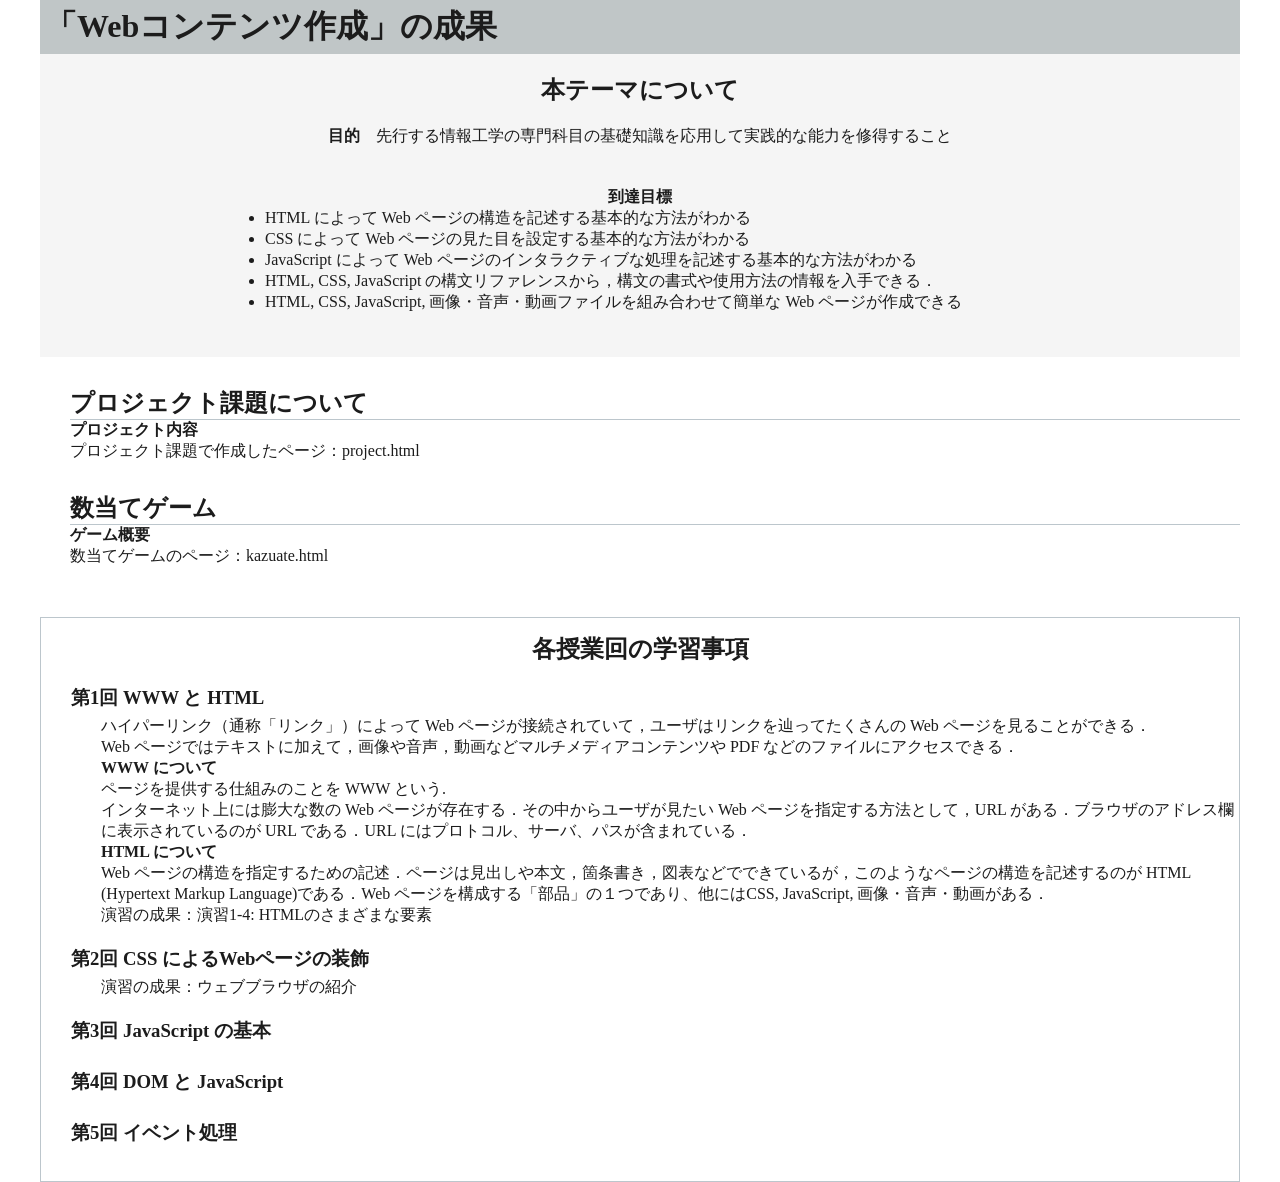
==== index.html @ 86f1c221 "4/30 17:31" ====
<!DOCTYPE html>
<html>
  <head>
    <meta charset="utf-8">
    <link rel="stylesheet" href="style.css">
    <link name="viewport" content="width=device-width, initial-scale=1">
    <title>Webコンテンツ作成記録</title>
  </head>
    <header>
      <div class="container">
        <h1>「Webコンテンツ作成」の成果</h1>
        <div class="about">
          <h2>本テーマについて</h2>
          <p><span>目的</span>　先行する情報工学の専門科目の基礎知識を応用して実践的な能力を修得すること</p>
          <div class="target">
            <p><span>到達目標</span></p>
            <ul>
              <li>HTML によって Web ページの構造を記述する基本的な方法がわかる</li>
              <li>CSS によって Web ページの見た目を設定する基本的な方法がわかる</li>
              <li>JavaScript によって Web ページのインタラクティブな処理を記述する基本的な方法がわかる</li>
              <li>HTML, CSS, JavaScript の構文リファレンスから，構文の書式や使用方法の情報を入手できる．</li>
              <li>HTML, CSS, JavaScript, 画像・音声・動画ファイルを組み合わせて簡単な Web ページが作成できる</li>
            </ul>
          </div>
        </div>
      </div>
    </header>
    <main>
      <div class="container">
        <div class="content">
          <h2>プロジェクト課題について</h2>
          <p><strong>プロジェクト内容</strong></p>
          <p>プロジェクト課題で作成したページ：<a href="project.html">project.html</a></p>
        </div>
        <div class="content">
          <h2>数当てゲーム</h2>
          <p><strong>ゲーム概要</strong></p>
          <p>数当てゲームのページ：<a href="kazuate.html">kazuate.html</a></p>
        </div>

        <div class="lessons">
          <h2>各授業回の学習事項</h2>
          <div class="lesson">
            <h3>第1回 WWW と HTML</h3>
            <p>ハイパーリンク（通称「リンク」）によって Web ページが接続されていて，ユーザはリンクを辿ってたくさんの Web ページを見ることができる．<br>Web ページではテキストに加えて，画像や音声，動画などマルチメディアコンテンツや PDF などのファイルにアクセスできる．</p>
            <p><strong>WWW について</strong></p>
            <p>ページを提供する仕組みのことを WWW という.<br>インターネット上には膨大な数の Web ページが存在する．その中からユーザが見たい Web ページを指定する方法として，URL がある．ブラウザのアドレス欄に表示されているのが URL である．URL にはプロトコル、サーバ、パスが含まれている．</p>
            <p><strong>HTML について</strong></p>
            <p>Web ページの構造を指定するための記述．ページは見出しや本文，箇条書き，図表などでできているが，このようなページの構造を記述するのが HTML (Hypertext Markup Language)である．Web ページを構成する「部品」の１つであり、他にはCSS, JavaScript, 画像・音声・動画がある．</p>
            <p>演習の成果：<a href="practice-html/elements.html">演習1-4: HTMLのさまざまな要素</a></p>
          </div>

          <div class="lesson">
            <h3>第2回 CSS によるWebページの装飾</h3>
            <p>演習の成果：<a href="practice-css/browser-intro.html">ウェブブラウザの紹介</a></p>
          </div>
          <div class="lesson">
            <h3>第3回 JavaScript の基本</h3>
          </div>
          <div class="lesson">
            <h3>第4回 DOM と JavaScript</h3>
          </div>
          <div class="lesson">
            <h3>第5回 イベント処理</h3>
          </div>
        </div>
      </div>
    </main>
  </body>
</html>
---- style.css ----
* {
    padding: 0;
    margin: 0;
    text-decoration: none;
    list-style-type: none;
    color: #1c1c1c; 
}

/* header */
header h1 {
    background-color: #C0C6C7;
    padding: 5px;
}

.container {
    width: 1200px;
    margin: 0 auto;
}

.about {
    background-color: #f5f5f5;
    text-align: center;
}

.about span {
    font-weight: bold;
}

.about h2 {
    padding: 20px;
}

.target {
    padding: 40px;
    width: 750px;
    margin: 0 auto;
}

.target ul {
    display: inline-block;
}

.target li {
    float: left;
    list-style-type: disc;
}

/* main */
.content {
    padding: 30px 0 0 30px;
}

.content h2 {
    border-bottom: 1px solid #BCC6CC;
}

a:hover {
    color: #98afc7;
}

.lessons {
    border: 1px solid #BCC6CC;
    margin-top: 50px;
    padding-top: 15px;
    padding-bottom: 30px;
}

.lessons h2 {
    text-align: center;
}

.lesson {
    padding: 20px 0 0 30px;
}

.lesson h3 {
    padding-bottom: 5px;
}

.lesson p {
    padding-left: 30px;
}
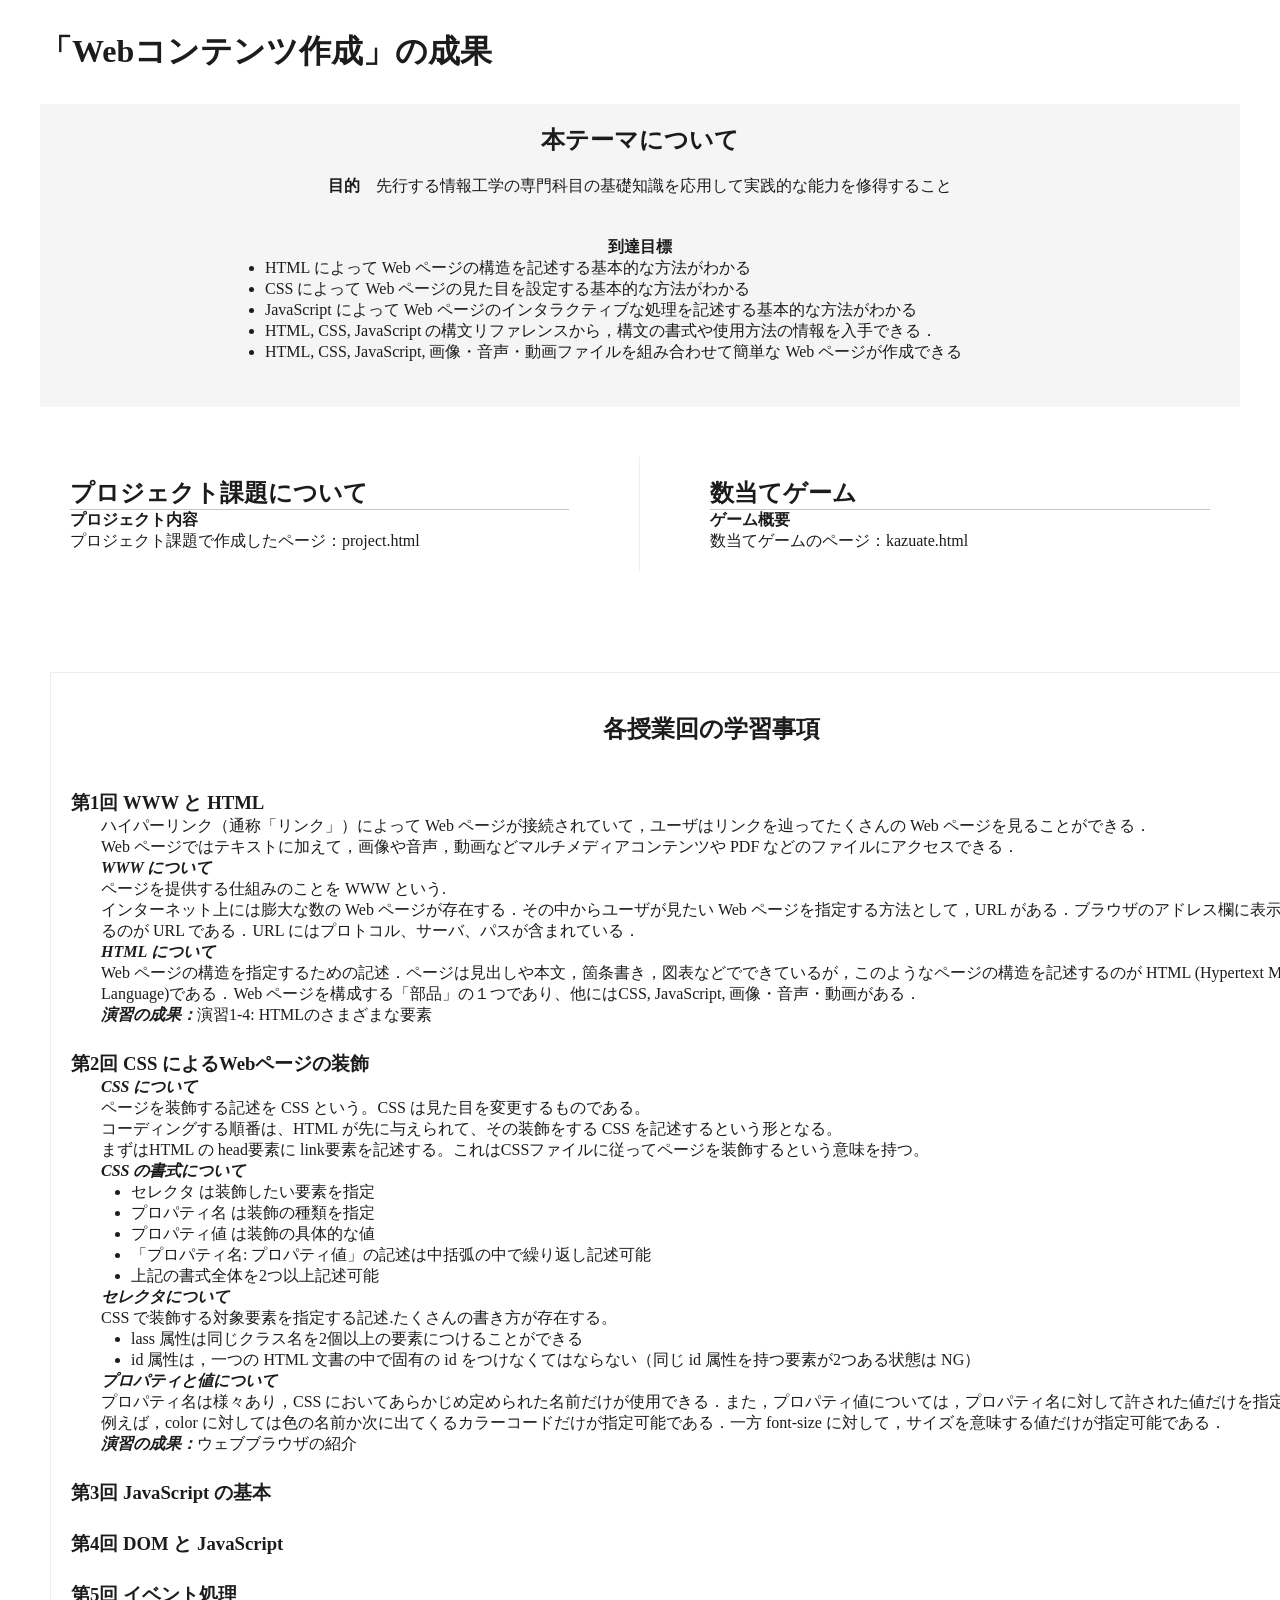
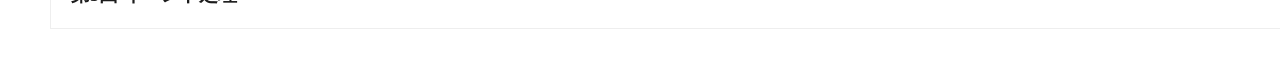
==== commit 6b639274: "5/6 20:58" ====
--- a/index.html
+++ b/index.html
@@ -25,46 +25,72 @@
         </div>
       </div>
     </header>
-    <main>
-      <div class="container">
-        <div class="content">
+    <div class="contents">
+      <div class="content left">
+       <div class="con">
           <h2>プロジェクト課題について</h2>
           <p><strong>プロジェクト内容</strong></p>
           <p>プロジェクト課題で作成したページ：<a href="project.html">project.html</a></p>
         </div>
-        <div class="content">
+      </div>
+      <div class="content">
+        <div Class="con">
           <h2>数当てゲーム</h2>
           <p><strong>ゲーム概要</strong></p>
           <p>数当てゲームのページ：<a href="kazuate.html">kazuate.html</a></p>
         </div>
+      </div>
+    </div>
 
-        <div class="lessons">
-          <h2>各授業回の学習事項</h2>
-          <div class="lesson">
-            <h3>第1回 WWW と HTML</h3>
-            <p>ハイパーリンク（通称「リンク」）によって Web ページが接続されていて，ユーザはリンクを辿ってたくさんの Web ページを見ることができる．<br>Web ページではテキストに加えて，画像や音声，動画などマルチメディアコンテンツや PDF などのファイルにアクセスできる．</p>
-            <p><strong>WWW について</strong></p>
-            <p>ページを提供する仕組みのことを WWW という.<br>インターネット上には膨大な数の Web ページが存在する．その中からユーザが見たい Web ページを指定する方法として，URL がある．ブラウザのアドレス欄に表示されているのが URL である．URL にはプロトコル、サーバ、パスが含まれている．</p>
-            <p><strong>HTML について</strong></p>
-            <p>Web ページの構造を指定するための記述．ページは見出しや本文，箇条書き，図表などでできているが，このようなページの構造を記述するのが HTML (Hypertext Markup Language)である．Web ページを構成する「部品」の１つであり、他にはCSS, JavaScript, 画像・音声・動画がある．</p>
-            <p>演習の成果：<a href="practice-html/elements.html">演習1-4: HTMLのさまざまな要素</a></p>
-          </div>
 
-          <div class="lesson">
-            <h3>第2回 CSS によるWebページの装飾</h3>
-            <p>演習の成果：<a href="practice-css/browser-intro.html">ウェブブラウザの紹介</a></p>
-          </div>
-          <div class="lesson">
-            <h3>第3回 JavaScript の基本</h3>
-          </div>
-          <div class="lesson">
-            <h3>第4回 DOM と JavaScript</h3>
-          </div>
-          <div class="lesson">
-            <h3>第5回 イベント処理</h3>
-          </div>
-        </div>
+    <div class="lessons">
+      <h2>各授業回の学習事項</h2>
+      <div class="lesson">
+      <h3>第1回 WWW と HTML</h3>
+        <p>ハイパーリンク（通称「リンク」）によって Web ページが接続されていて，ユーザはリンクを辿ってたくさんの Web ページを見ることができる．<br>Web ページではテキストに加えて，画像や音声，動画などマルチメディアコンテンツや PDF などのファイルにアクセスできる．</p>
+        <p><strong>WWW について</strong></p>
+        <p>ページを提供する仕組みのことを WWW という.<br>インターネット上には膨大な数の Web ページが存在する．その中からユーザが見たい Web ページを指定する方法として，URL がある．ブラウザのアドレス欄に表示されているのが URL である．URL にはプロトコル、サーバ、パスが含まれている．</p>
+        <p><strong>HTML について</strong></p>
+        <p>Web ページの構造を指定するための記述．ページは見出しや本文，箇条書き，図表などでできているが，このようなページの構造を記述するのが HTML (Hypertext Markup Language)である．Web ページを構成する「部品」の１つであり、他にはCSS, JavaScript, 画像・音声・動画がある．</p>
+        <p><strong>演習の成果：</strong><a href="practice-html/elements.html">演習1-4: HTMLのさまざまな要素</a></p>
       </div>
-    </main>
+      <div class="lesson">
+        <h3>第2回 CSS によるWebページの装飾</h3>
+        <p><strong>CSS について</strong></p>
+        <p>
+          ページを装飾する記述を CSS という。CSS は見た目を変更するものである。<br>コーディングする順番は、HTML が先に与えられて、その装飾をする CSS を記述するという形となる。
+          <br>まずはHTML の head要素に link要素を記述する。これはCSSファイルに従ってページを装飾するという意味を持つ。
+        </p>
+        <p><strong>CSS の書式について</strong></p>
+        <p>
+          <ul>
+            <li>セレクタ は装飾したい要素を指定</li>
+            <li>プロパティ名 は装飾の種類を指定</li>
+            <li>プロパティ値 は装飾の具体的な値</li>
+            <li>「プロパティ名: プロパティ値」の記述は中括弧の中で繰り返し記述可能</li>
+            <li>上記の書式全体を2つ以上記述可能</li>
+          </ul>
+        </p>
+        <p><strong>セレクタについて</strong></p>
+        <p>CSS で装飾する対象要素を指定する記述.たくさんの書き方が存在する。</p>
+        <ul>
+          <li>lass 属性は同じクラス名を2個以上の要素につけることができる</li>
+          <li>id 属性は，一つの HTML 文書の中で固有の id をつけなくてはならない（同じ id 属性を持つ要素が2つある状態は NG）</li>
+        </ul>
+        <p><strong>プロパティと値について</strong></p>
+        <p>プロパティ名は様々あり，CSS においてあらかじめ定められた名前だけが使用できる．また，プロパティ値については，プロパティ名に対して許された値だけを指定できる．例えば，color に対しては色の名前か次に出てくるカラーコードだけが指定可能である．一方 font-size に対して，サイズを意味する値だけが指定可能である．</p>
+        <p><strong>演習の成果：</strong><a href="practice-css/browser-intro.html">ウェブブラウザの紹介</a></p>
+      </div>
+      <div class="lesson">
+        <h3>第3回 JavaScript の基本</h3>
+      </div>
+      <div class="lesson">
+        <h3>第4回 DOM と JavaScript</h3>
+      </div>
+      <div class="lesson">
+        <h3>第5回 イベント処理</h3>
+      </div>
+    </div>
+    
   </body>
 </html>
--- a/style.css
+++ b/style.css
@@ -8,8 +8,7 @@
 
 /* header */
 header h1 {
-    background-color: #C0C6C7;
-    padding: 5px;
+    padding: 30px 0;
 }
 
 .container {
@@ -46,8 +45,23 @@
 }
 
 /* main */
+.contents {
+    margin-top: 50px;
+}
+
 .content {
-    padding: 30px 0 0 30px;
+    float: left;
+    width: 50%;
+    box-sizing: border-box;
+}
+
+.left {
+    border-right: 1px solid #eeeeee;
+}
+
+.con {
+    margin: 0 50px;
+    padding: 20px;
 }
 
 .content h2 {
@@ -59,22 +73,33 @@
 }
 
 .lessons {
-    border: 1px solid #BCC6CC;
-    margin-top: 50px;
-    padding-top: 15px;
-    padding-bottom: 30px;
+    width: 100%;
+    margin: 100px 50px 50px 50px; 
+    display: inline-block;
+    border: 1px solid #eeeeee;
+    padding: 20px;
 }
 
 .lessons h2 {
     text-align: center;
+    padding: 20px 0;
 }
 
-.lesson {
-    padding: 20px 0 0 30px;
+.lesson strong {
+    margin-top: 15px;
+    font-style: italic;
+}
+
+.lesson li {
+    list-style-type: disc;
+}
+
+.lesson ul {
+    padding-left: 60px;
 }
 
 .lesson h3 {
-    padding-bottom: 5px;
+    padding-top: 25px;
 }
 
 .lesson p {
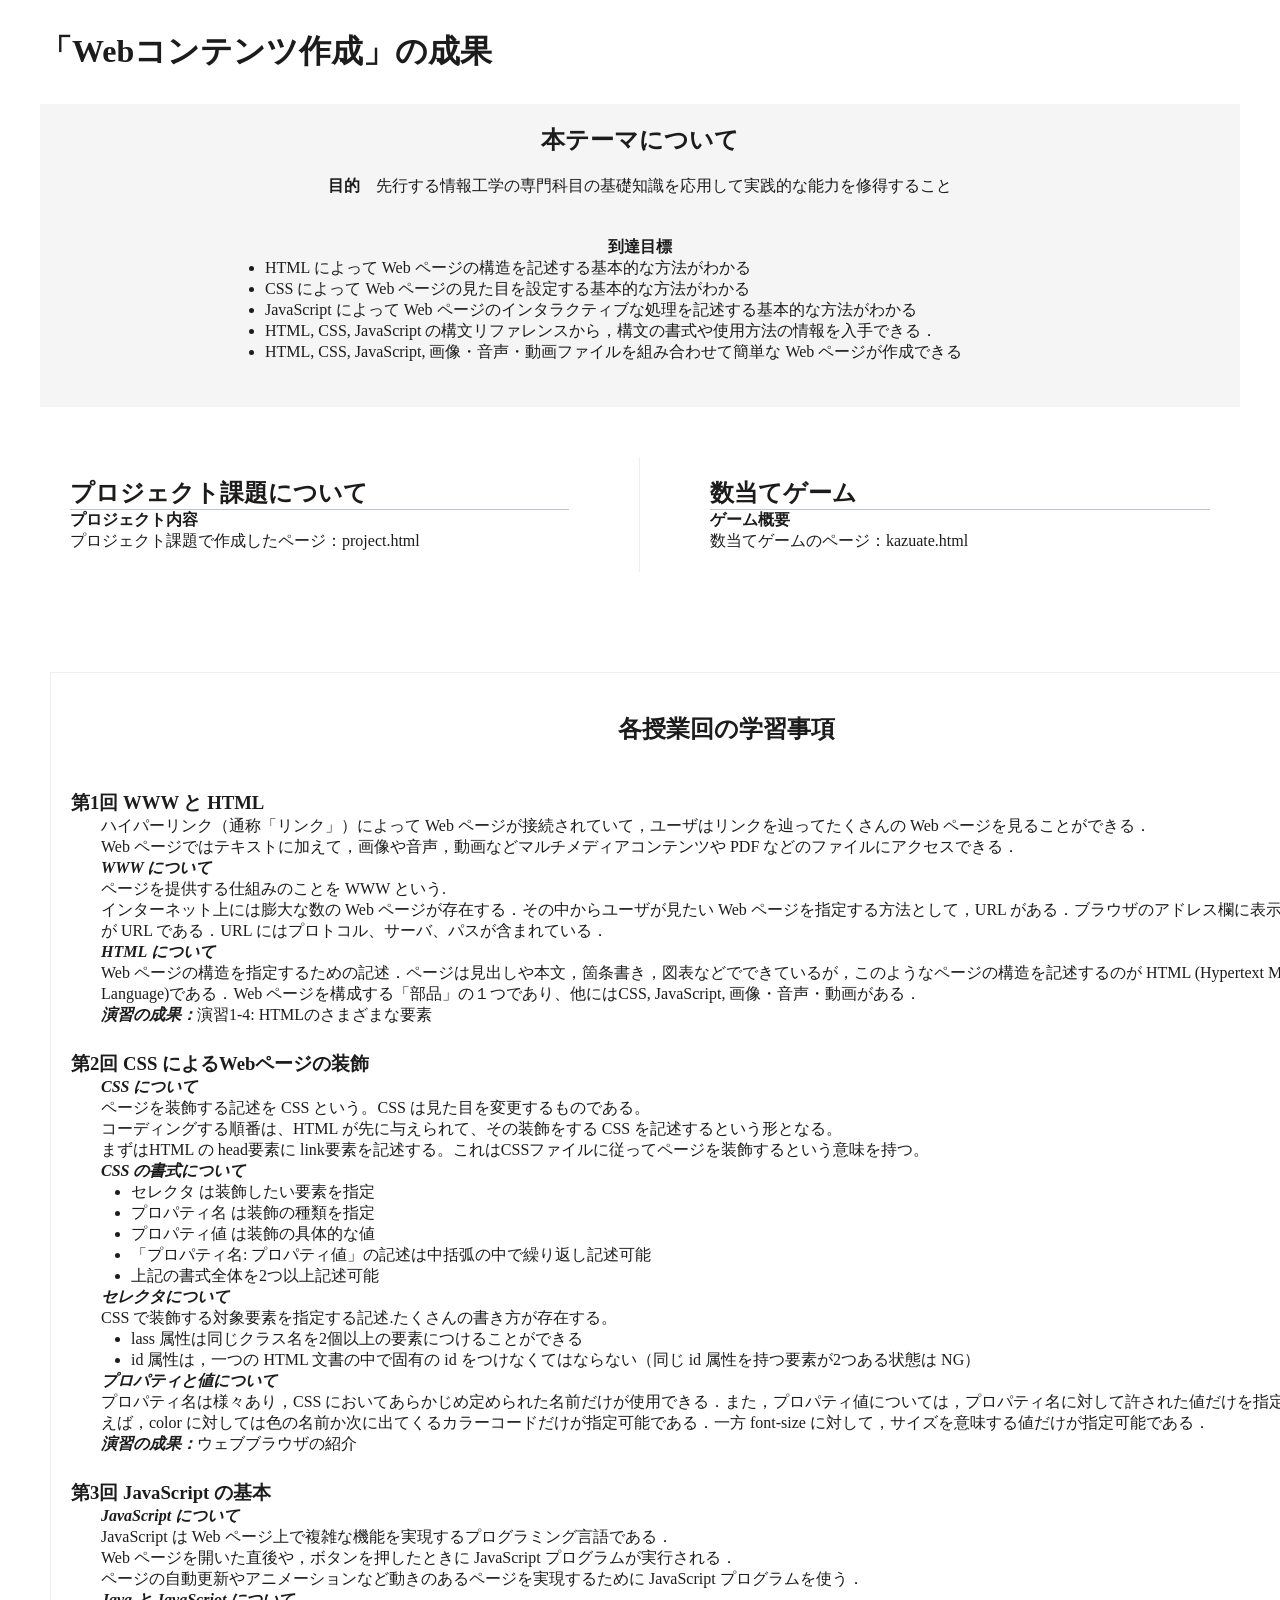
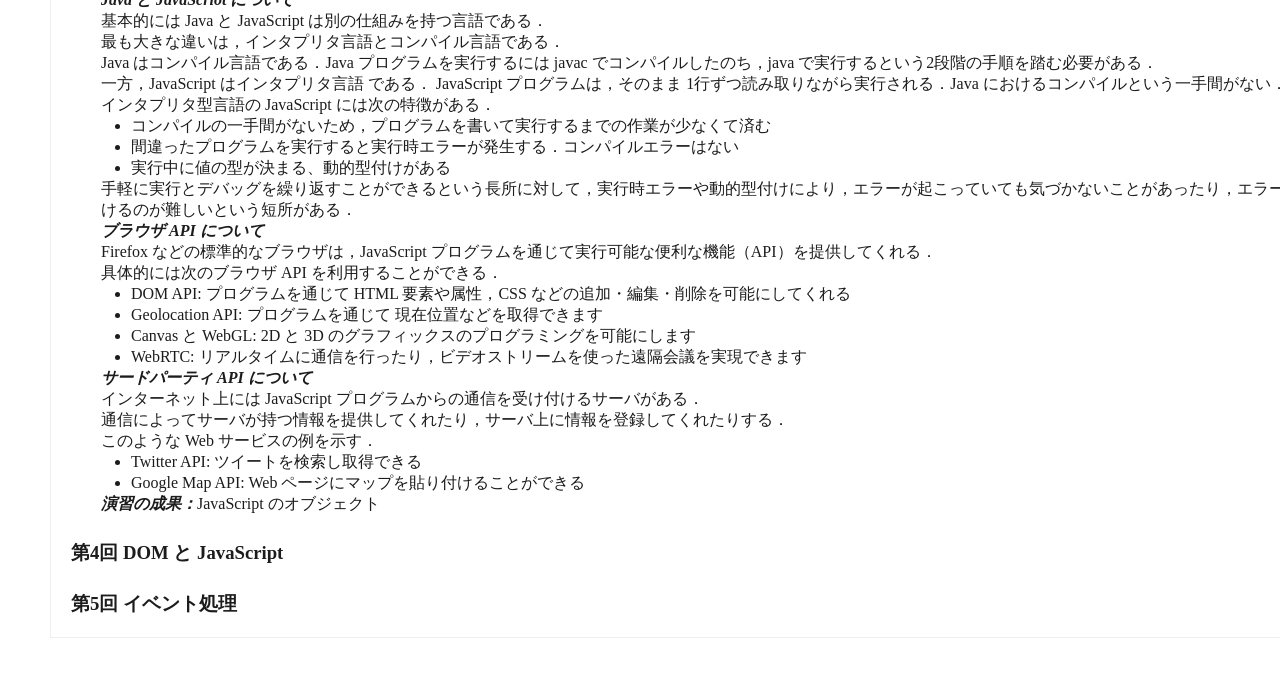
==== commit 1a7fc833: "5/13" ====
--- a/index.html
+++ b/index.html
@@ -42,7 +42,6 @@
       </div>
     </div>
 
-
     <div class="lessons">
       <h2>各授業回の学習事項</h2>
       <div class="lesson">
@@ -83,6 +82,46 @@
       </div>
       <div class="lesson">
         <h3>第3回 JavaScript の基本</h3>
+        <p><strong>JavaScript について</strong></p>
+        <p>
+          JavaScript は Web ページ上で複雑な機能を実現するプログラミング言語である．<br>  
+          Web ページを開いた直後や，ボタンを押したときに JavaScript プログラムが実行される．<br>
+          ページの自動更新やアニメーションなど動きのあるページを実現するために JavaScript プログラムを使う．
+        </p>
+        <p><strong>Java と JavaScriot について</strong></p>
+        <p>基本的には Java と JavaScript は別の仕組みを持つ言語である．</p>
+        <p>最も大きな違いは，インタプリタ言語とコンパイル言語である．</p>
+        <p>Java はコンパイル言語である．Java プログラムを実行するには javac でコンパイルしたのち，java で実行するという2段階の手順を踏む必要がある．</p>
+        <p>一方，JavaScript はインタプリタ言語 である． JavaScript プログラムは，そのまま 1行ずつ読み取りながら実行される．Java におけるコンパイルという一手間がない．</p>
+        <p>インタプリタ型言語の JavaScript には次の特徴がある．</p>
+        <ul>
+          <li>コンパイルの一手間がないため，プログラムを書いて実行するまでの作業が少なくて済む</li>
+          <li>間違ったプログラムを実行すると実行時エラーが発生する．コンパイルエラーはない</li>
+          <li>実行中に値の型が決まる、動的型付けがある</li>
+        </ul>
+        <p>手軽に実行とデバッグを繰り返すことができるという長所に対して，実行時エラーや動的型付けにより，エラーが起こっていても気づかないことがあったり，エラーの原因を見つけるのが難しいという短所がある．</p>
+        <p><strong>ブラウザ API について</strong></p>
+        <p>
+          Firefox などの標準的なブラウザは，JavaScript プログラムを通じて実行可能な便利な機能（API）を提供してくれる．<br>
+          具体的には次のブラウザ API を利用することができる．
+        </p>
+        <ul>
+          <li>DOM API: プログラムを通じて HTML 要素や属性，CSS などの追加・編集・削除を可能にしてくれる</li>
+          <li>Geolocation API: プログラムを通じて 現在位置などを取得できます</li>
+          <li>Canvas と WebGL: 2D と 3D のグラフィックスのプログラミングを可能にします</li>
+          <li>WebRTC: リアルタイムに通信を行ったり，ビデオストリームを使った遠隔会議を実現できます</li>
+        </ul>
+        <p><strong>サードパーティ API について</strong></p>
+        <p>
+          インターネット上には JavaScript プログラムからの通信を受け付けるサーバがある．<br>
+          通信によってサーバが持つ情報を提供してくれたり，サーバ上に情報を登録してくれたりする．<br>
+          このような Web サービスの例を示す．
+        </p>
+        <ul>
+          <li>Twitter API: ツイートを検索し取得できる</li>
+          <li>Google Map API: Web ページにマップを貼り付けることができる</li>
+        </ul>
+        <p><strong>演習の成果：</strong><a href="practice-js/obj-practice.html">JavaScript のオブジェクト</a></p>
       </div>
       <div class="lesson">
         <h3>第4回 DOM と JavaScript</h3>
--- a/style.css
+++ b/style.css
@@ -78,6 +78,7 @@
     display: inline-block;
     border: 1px solid #eeeeee;
     padding: 20px;
+    width: 1310px;
 }
 
 .lessons h2 {
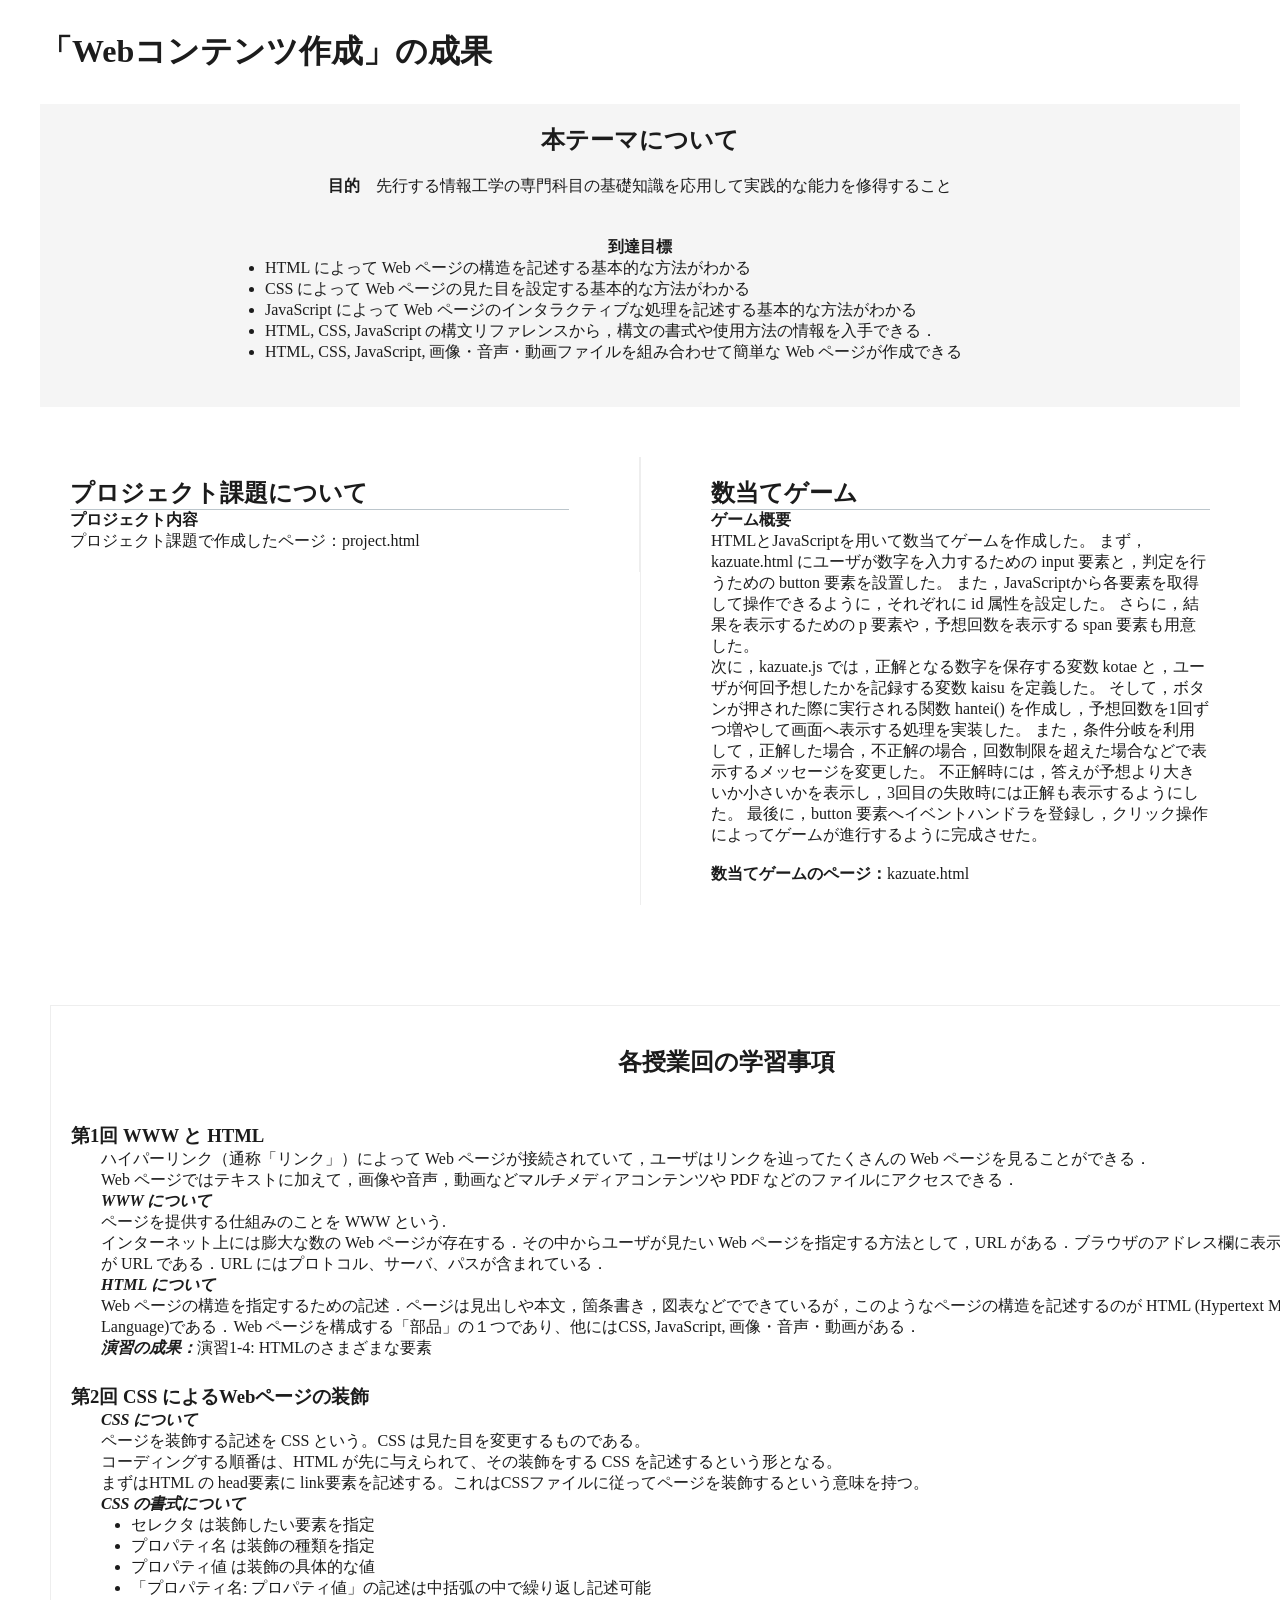
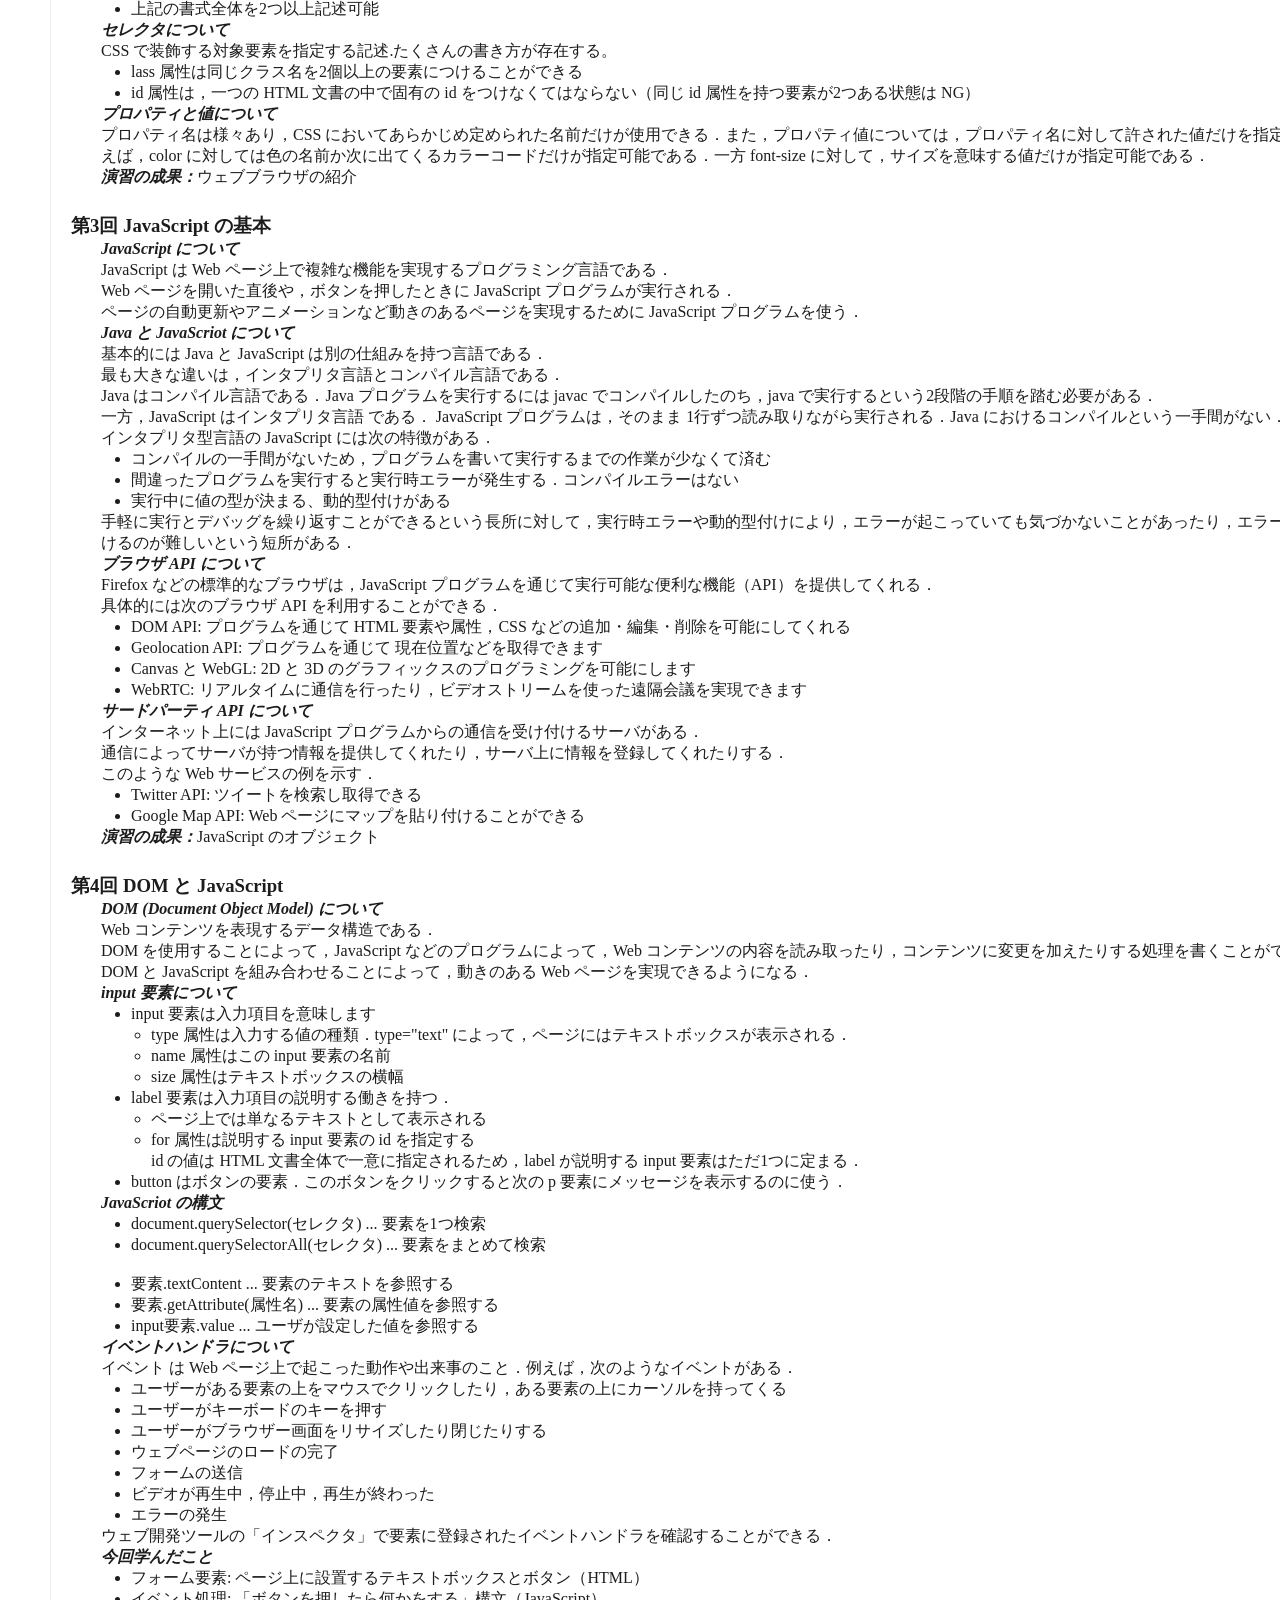
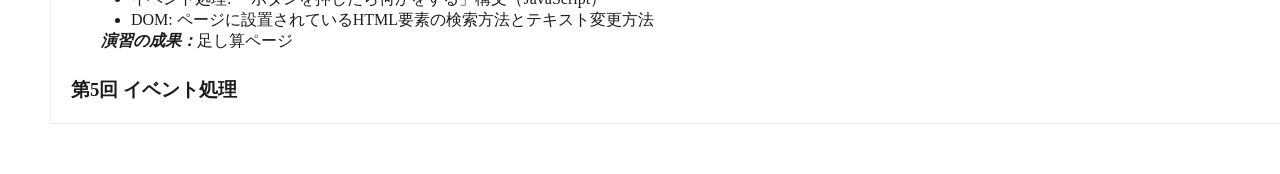
==== commit ee5ab680: "5/15" ====
--- a/index.html
+++ b/index.html
@@ -33,11 +33,25 @@
           <p>プロジェクト課題で作成したページ：<a href="project.html">project.html</a></p>
         </div>
       </div>
-      <div class="content">
+      <div class="content right">
         <div Class="con">
           <h2>数当てゲーム</h2>
           <p><strong>ゲーム概要</strong></p>
-          <p>数当てゲームのページ：<a href="kazuate.html">kazuate.html</a></p>
+          <p>
+            HTMLとJavaScriptを用いて数当てゲームを作成した。
+            まず，kazuate.html にユーザが数字を入力するための input 要素と，判定を行うための button 要素を設置した。
+            また，JavaScriptから各要素を取得して操作できるように，それぞれに id 属性を設定した。
+            さらに，結果を表示するための p 要素や，予想回数を表示する span 要素も用意した。
+          </p>
+          <P>
+            次に，kazuate.js では，正解となる数字を保存する変数 kotae と，ユーザが何回予想したかを記録する変数 kaisu を定義した。
+            そして，ボタンが押された際に実行される関数 hantei() を作成し，予想回数を1回ずつ増やして画面へ表示する処理を実装した。
+            また，条件分岐を利用して，正解した場合，不正解の場合，回数制限を超えた場合などで表示するメッセージを変更した。
+            不正解時には，答えが予想より大きいか小さいかを表示し，3回目の失敗時には正解も表示するようにした。
+            最後に，button 要素へイベントハンドラを登録し，クリック操作によってゲームが進行するように完成させた。
+          </P>
+          <Span></Span>
+          <p><strong>数当てゲームのページ：</strong><a href="kazuate.html">kazuate.html</a></p>
         </div>
       </div>
     </div>
@@ -62,7 +76,7 @@
         </p>
         <p><strong>CSS の書式について</strong></p>
         <p>
-          <ul>
+          <ul class="first">
             <li>セレクタ は装飾したい要素を指定</li>
             <li>プロパティ名 は装飾の種類を指定</li>
             <li>プロパティ値 は装飾の具体的な値</li>
@@ -72,7 +86,7 @@
         </p>
         <p><strong>セレクタについて</strong></p>
         <p>CSS で装飾する対象要素を指定する記述.たくさんの書き方が存在する。</p>
-        <ul>
+        <ul class="first">
           <li>lass 属性は同じクラス名を2個以上の要素につけることができる</li>
           <li>id 属性は，一つの HTML 文書の中で固有の id をつけなくてはならない（同じ id 属性を持つ要素が2つある状態は NG）</li>
         </ul>
@@ -94,7 +108,7 @@
         <p>Java はコンパイル言語である．Java プログラムを実行するには javac でコンパイルしたのち，java で実行するという2段階の手順を踏む必要がある．</p>
         <p>一方，JavaScript はインタプリタ言語 である． JavaScript プログラムは，そのまま 1行ずつ読み取りながら実行される．Java におけるコンパイルという一手間がない．</p>
         <p>インタプリタ型言語の JavaScript には次の特徴がある．</p>
-        <ul>
+        <ul class="first">
           <li>コンパイルの一手間がないため，プログラムを書いて実行するまでの作業が少なくて済む</li>
           <li>間違ったプログラムを実行すると実行時エラーが発生する．コンパイルエラーはない</li>
           <li>実行中に値の型が決まる、動的型付けがある</li>
@@ -105,7 +119,7 @@
           Firefox などの標準的なブラウザは，JavaScript プログラムを通じて実行可能な便利な機能（API）を提供してくれる．<br>
           具体的には次のブラウザ API を利用することができる．
         </p>
-        <ul>
+        <ul class="first">
           <li>DOM API: プログラムを通じて HTML 要素や属性，CSS などの追加・編集・削除を可能にしてくれる</li>
           <li>Geolocation API: プログラムを通じて 現在位置などを取得できます</li>
           <li>Canvas と WebGL: 2D と 3D のグラフィックスのプログラミングを可能にします</li>
@@ -117,7 +131,7 @@
           通信によってサーバが持つ情報を提供してくれたり，サーバ上に情報を登録してくれたりする．<br>
           このような Web サービスの例を示す．
         </p>
-        <ul>
+        <ul class="first">
           <li>Twitter API: ツイートを検索し取得できる</li>
           <li>Google Map API: Web ページにマップを貼り付けることができる</li>
         </ul>
@@ -125,6 +139,60 @@
       </div>
       <div class="lesson">
         <h3>第4回 DOM と JavaScript</h3>
+        <p><strong>DOM (Document Object Model) について</strong></p>
+        <p>
+          Web コンテンツを表現するデータ構造である．<br>
+          DOM を使用することによって，JavaScript などのプログラムによって，Web コンテンツの内容を読み取ったり，コンテンツに変更を加えたりする処理を書くことができる．<br>
+          DOM と JavaScript を組み合わせることによって，動きのある Web ページを実現できるようになる．
+        </p>
+        <p><strong>input 要素について</strong></p>
+        <p>
+          <ul class="first">
+            <li>input 要素は入力項目を意味します </li>
+            <ul class="second">
+              <li>type 属性は入力する値の種類．type="text" によって，ページにはテキストボックスが表示される．</li>
+              <li>name 属性はこの input 要素の名前</li>
+              <li>size 属性はテキストボックスの横幅</li>
+            </ul>
+            <li>label 要素は入力項目の説明する働きを持つ．</li>
+            <ul class="second">
+              <li>ページ上では単なるテキストとして表示される</li>
+              <li>
+                for 属性は説明する input 要素の id を指定する<br>
+                id の値は HTML 文書全体で一意に指定されるため，label が説明する input 要素はただ1つに定まる．
+              </li>
+            </ul>
+            <li>button はボタンの要素．このボタンをクリックすると次の p 要素にメッセージを表示するのに使う．</li>
+          </ul>
+        </p>
+        <p><strong>JavaScriot の構文</strong></p>
+        <ul class="first">
+          <li>document.querySelector(セレクタ) ... 要素を1つ検索</li>
+          <li>document.querySelectorAll(セレクタ) ... 要素をまとめて検索</li>
+          <span></span>
+          <li>要素.textContent ... 要素のテキストを参照する</li>
+          <li>要素.getAttribute(属性名) ... 要素の属性値を参照する</li>
+          <li>input要素.value ... ユーザが設定した値を参照する</li>
+        </ul>
+        <p><strong>イベントハンドラについて</strong></p>
+        <p>イベント は Web ページ上で起こった動作や出来事のこと．例えば，次のようなイベントがある．</p>
+        <ul class="first">
+          <li>ユーザーがある要素の上をマウスでクリックしたり，ある要素の上にカーソルを持ってくる</li>
+          <li>ユーザーがキーボードのキーを押す</li>
+          <li>ユーザーがブラウザー画面をリサイズしたり閉じたりする</li>
+          <li>ウェブページのロードの完了</li>
+          <li>フォームの送信</li>
+          <li>ビデオが再生中，停止中，再生が終わった</li>
+          <li>エラーの発生</li>
+        </ul>
+        <p>ウェブ開発ツールの「インスペクタ」で要素に登録されたイベントハンドラを確認することができる．</p>
+        <p><strong>今回学んだこと</strong></p>
+        <ul class="first">
+          <li>フォーム要素: ページ上に設置するテキストボックスとボタン（HTML）</li>
+          <li>イベント処理: 「ボタンを押したら何かをする」構文（JavaScript）</li>
+          <li>DOM: ページに設置されているHTML要素の検索方法とテキスト変更方法</li>
+        </ul>
+        <p><strong>演習の成果：</strong><a href="practice-eventdom/tashizan.html">足し算ページ</a></p>
       </div>
       <div class="lesson">
         <h3>第5回 イベント処理</h3>
--- a/style.css
+++ b/style.css
@@ -59,9 +59,17 @@
     border-right: 1px solid #eeeeee;
 }
 
+.right {
+    border-left: 1px solid #eeeeee;
+}
+
 .con {
     margin: 0 50px;
     padding: 20px;
+}
+
+.con span {
+    padding: 10px;
 }
 
 .content h2 {
@@ -91,12 +99,20 @@
     font-style: italic;
 }
 
-.lesson li {
+.first li {
     list-style-type: disc;
 }
 
-.lesson ul {
+.first {
     padding-left: 60px;
+}
+
+.second  {
+    padding-left: 20px;
+}
+
+.second li {
+    list-style-type: circle;
 }
 
 .lesson h3 {
@@ -107,3 +123,6 @@
     padding-left: 30px;
 }
 
+ul span {
+    padding: 10px;
+}
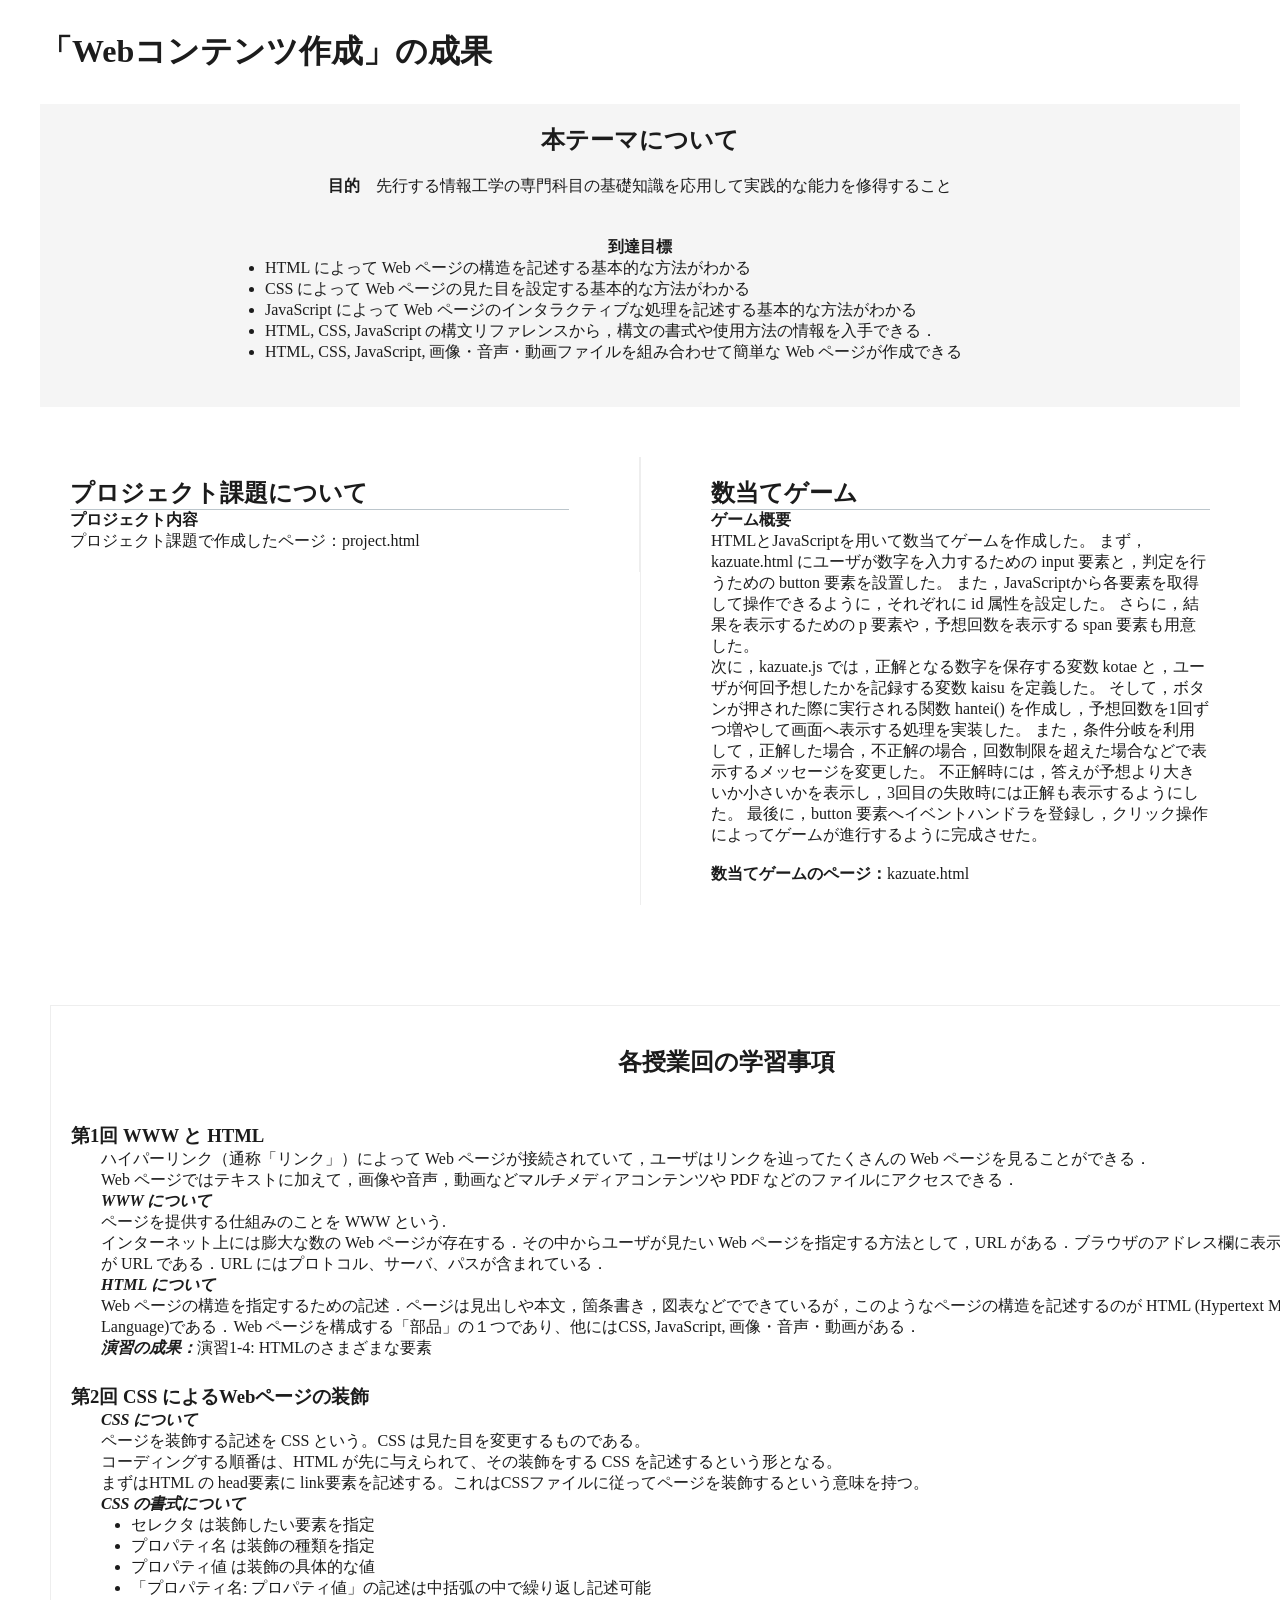
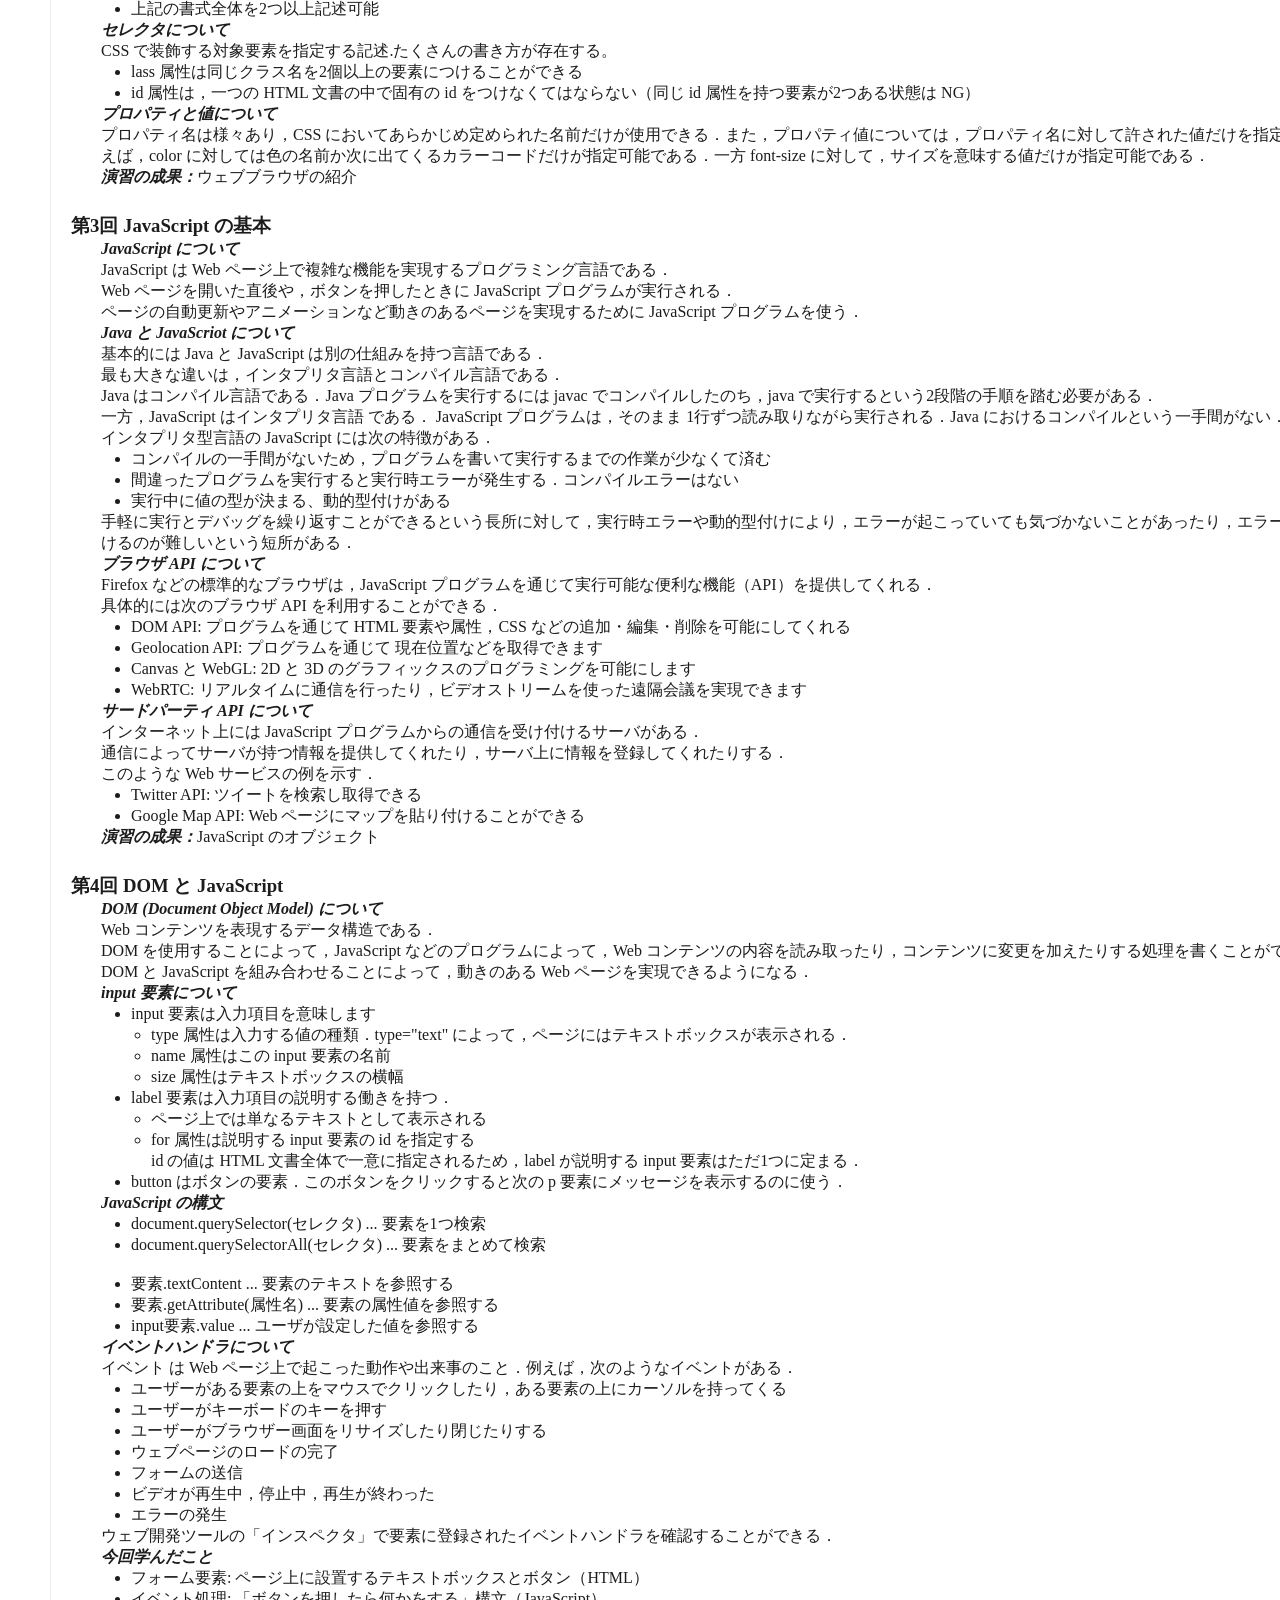
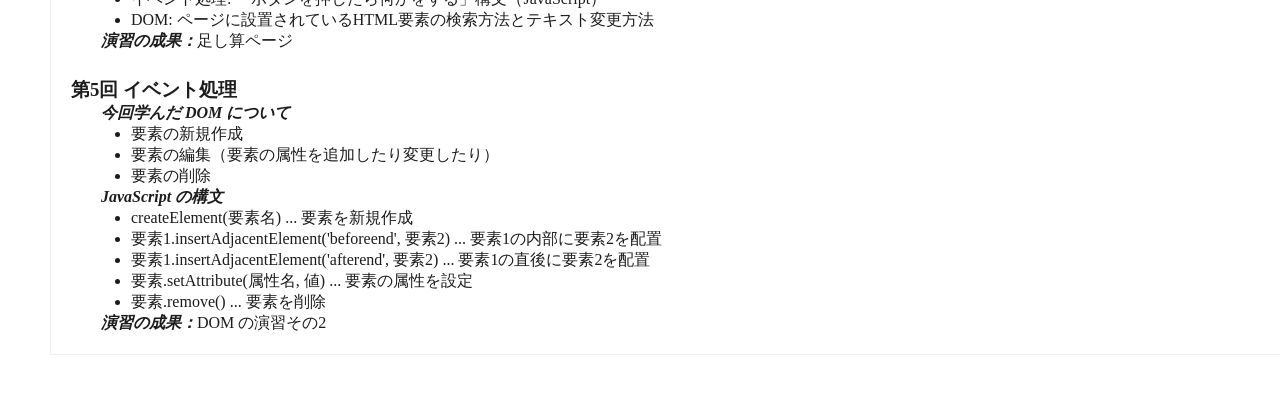
==== commit 48e483f1: "5/22" ====
--- a/index.html
+++ b/index.html
@@ -165,7 +165,7 @@
             <li>button はボタンの要素．このボタンをクリックすると次の p 要素にメッセージを表示するのに使う．</li>
           </ul>
         </p>
-        <p><strong>JavaScriot の構文</strong></p>
+        <p><strong>JavaScript の構文</strong></p>
         <ul class="first">
           <li>document.querySelector(セレクタ) ... 要素を1つ検索</li>
           <li>document.querySelectorAll(セレクタ) ... 要素をまとめて検索</li>
@@ -196,6 +196,21 @@
       </div>
       <div class="lesson">
         <h3>第5回 イベント処理</h3>
+        <p><strong>今回学んだ DOM について</strong></p>
+        <ul class="first">
+          <li>要素の新規作成</li>
+          <li>要素の編集（要素の属性を追加したり変更したり）</li>
+          <li>要素の削除</li>
+        </ul>
+        <p><strong>JavaScript の構文</strong></p>
+        <ul class="first">
+          <li>createElement(要素名) ... 要素を新規作成</li>
+          <li>要素1.insertAdjacentElement('beforeend', 要素2) ... 要素1の内部に要素2を配置</li>
+          <li>要素1.insertAdjacentElement('afterend', 要素2) ... 要素1の直後に要素2を配置</li>
+          <li>要素.setAttribute(属性名, 値) ... 要素の属性を設定</li>
+          <li>要素.remove() ... 要素を削除</li>
+        </ul>
+        <p><strong>演習の成果：</strong><a href="practice-dom2/dom2-exercise.html">DOM の演習その2</a></p>
       </div>
     </div>
     
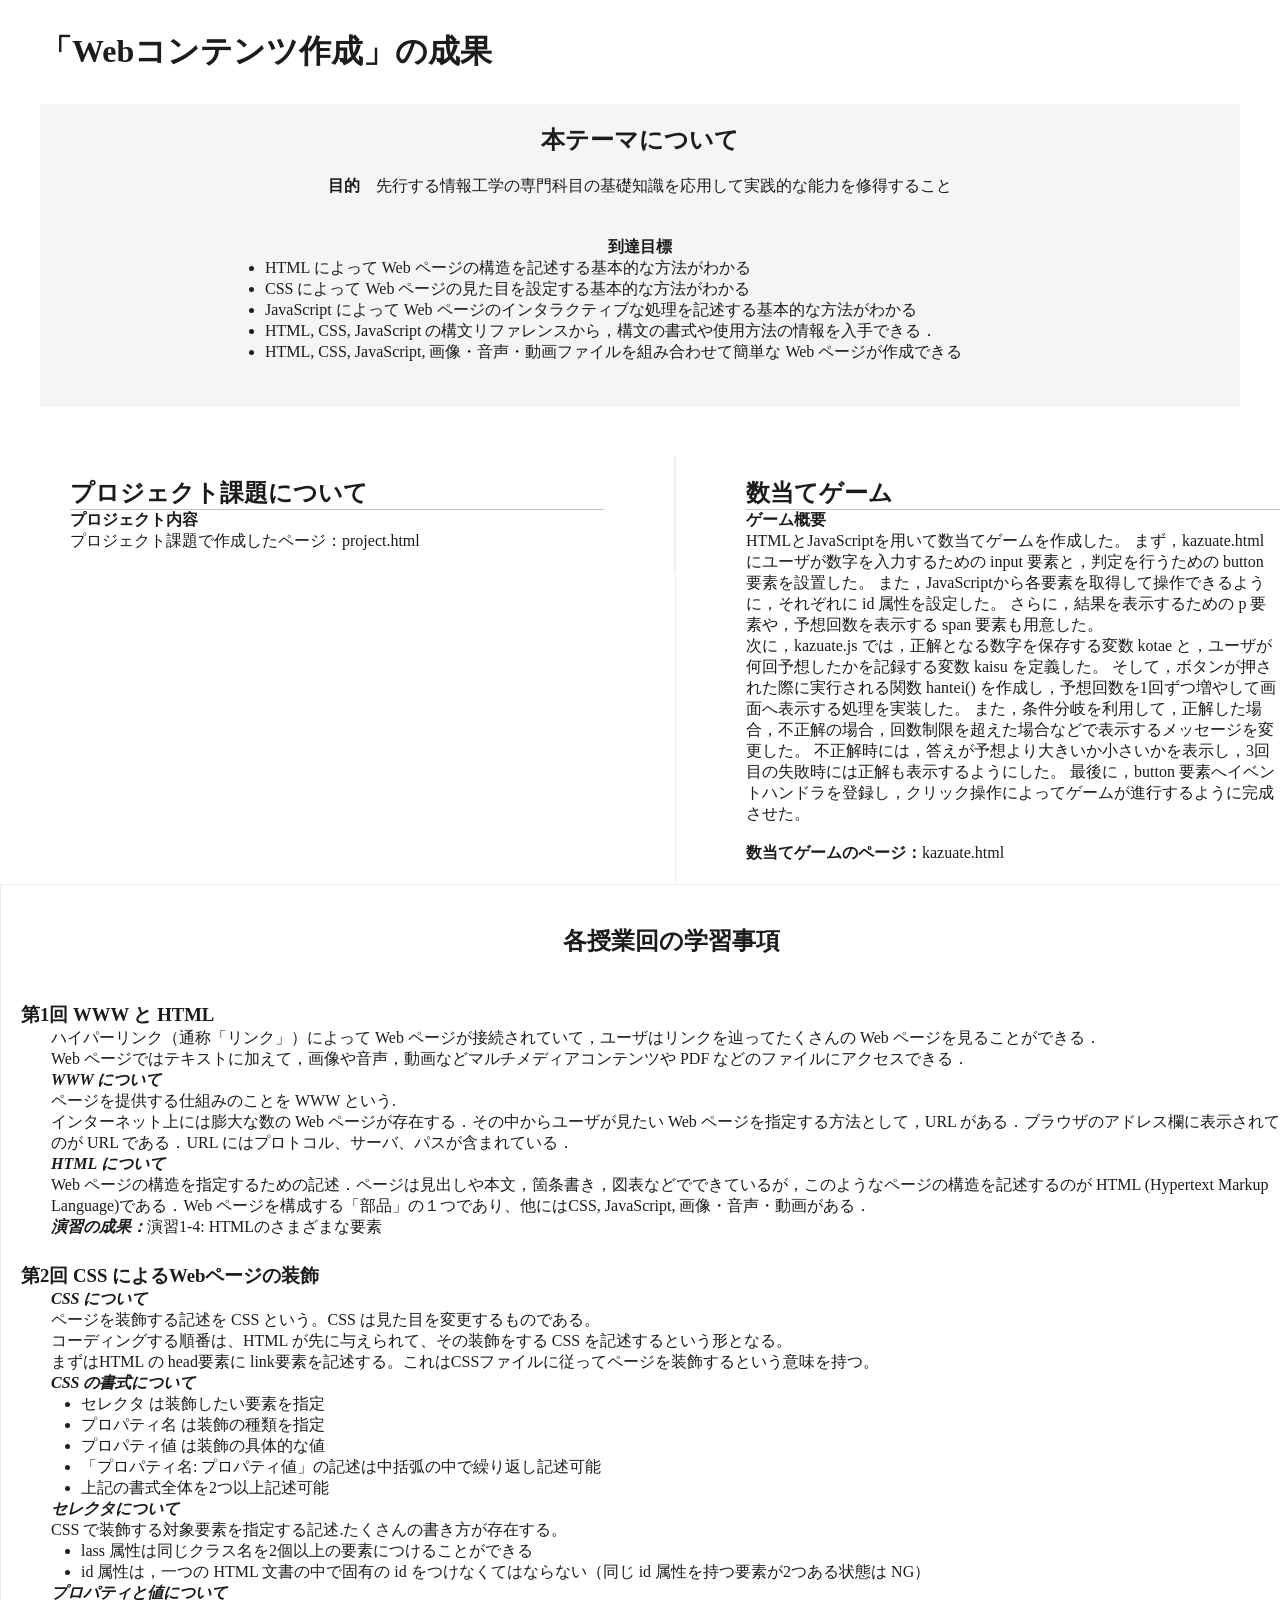
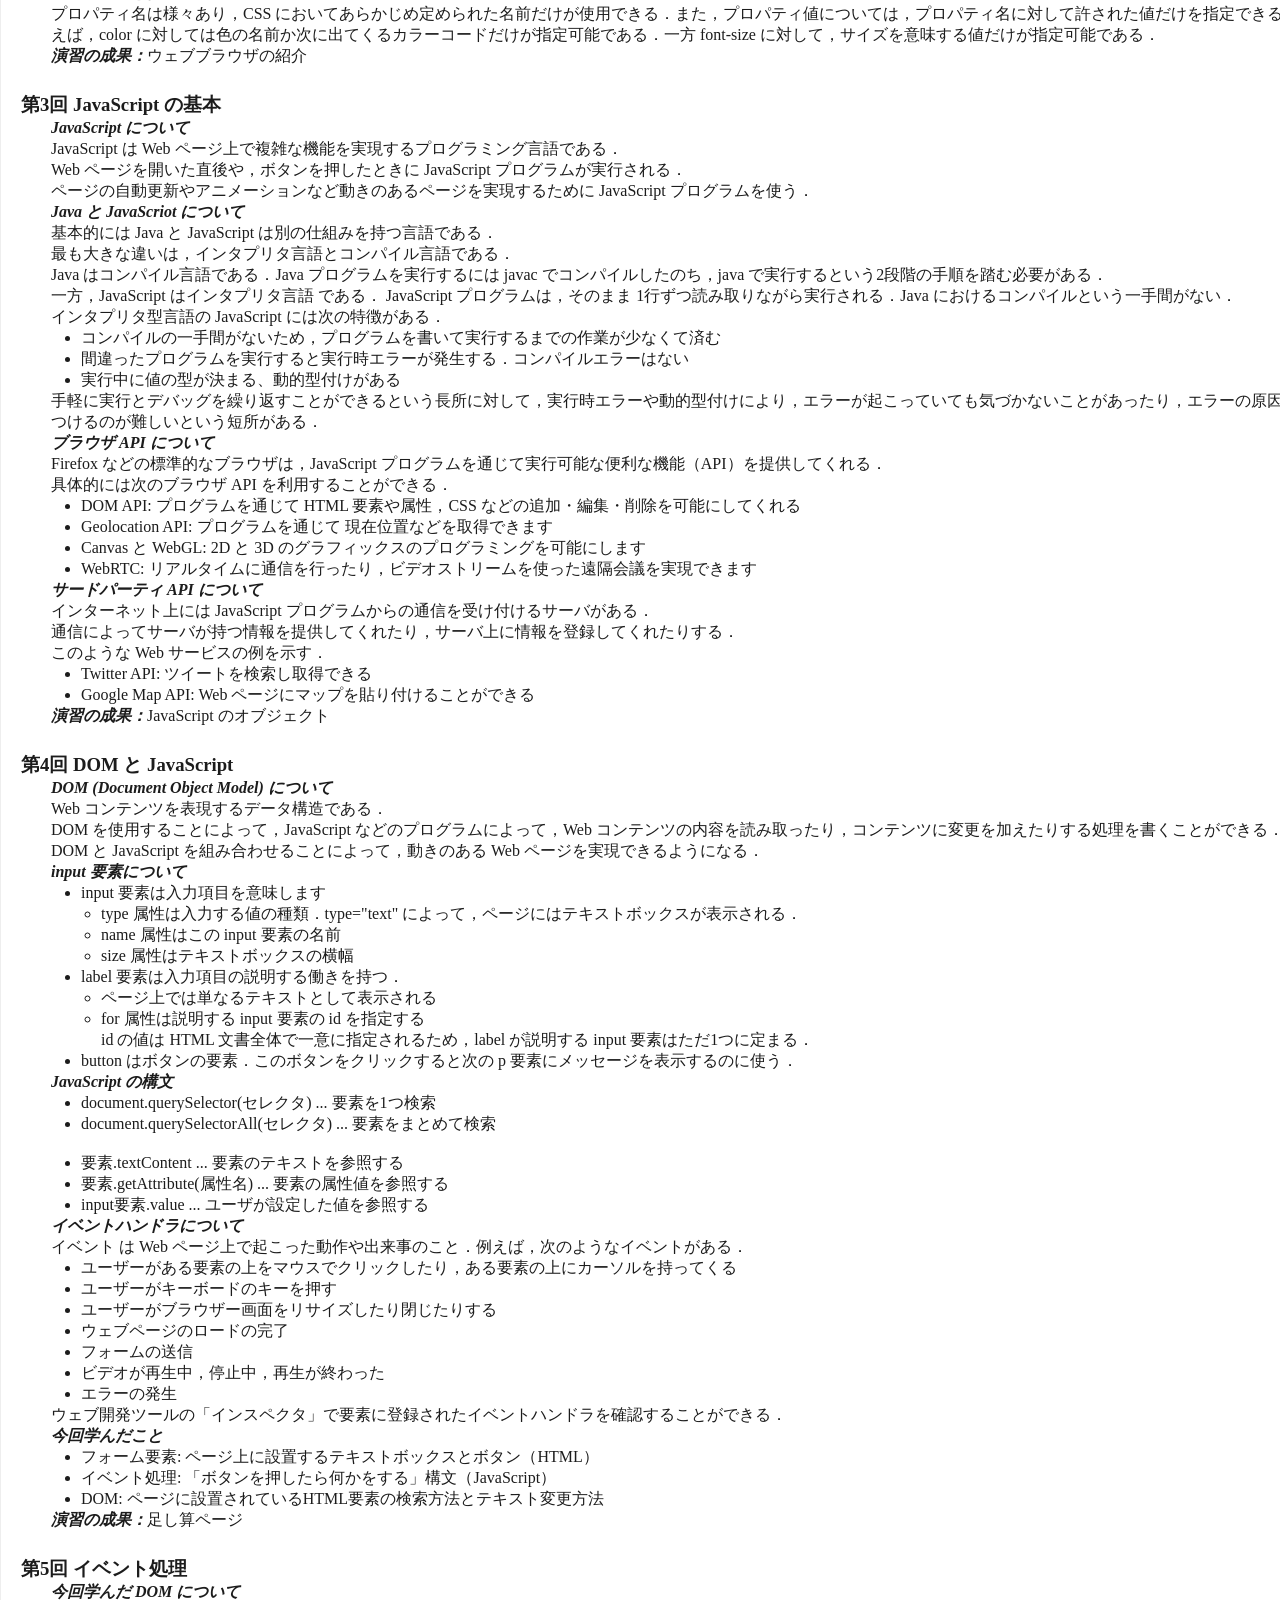
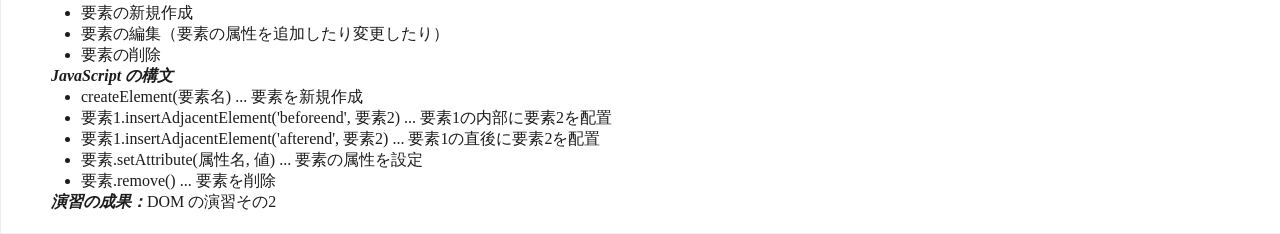
==== commit b4f9bb66: "final class" ====
--- a/index.html
+++ b/index.html
@@ -6,6 +6,7 @@
     <link name="viewport" content="width=device-width, initial-scale=1">
     <title>Webコンテンツ作成記録</title>
   </head>
+  <body>
     <header>
       <div class="container">
         <h1>「Webコンテンツ作成」の成果</h1>
@@ -55,7 +56,7 @@
         </div>
       </div>
     </div>
-
+  <div class="lesson-list">
     <div class="lessons">
       <h2>各授業回の学習事項</h2>
       <div class="lesson">
@@ -213,6 +214,6 @@
         <p><strong>演習の成果：</strong><a href="practice-dom2/dom2-exercise.html">DOM の演習その2</a></p>
       </div>
     </div>
-    
+  </div>
   </body>
 </html>
--- a/style.css
+++ b/style.css
@@ -46,7 +46,9 @@
 
 /* main */
 .contents {
-    margin-top: 50px;
+    padding-top: 50px;
+    width: 1350px;
+    margin: 0 auto;
 }
 
 .content {
@@ -80,13 +82,16 @@
     color: #98afc7;
 }
 
+.lesson-list {
+    width: 1350px;
+    margin: 0 auto;
+}
+
 .lessons {
-    width: 100%;
-    margin: 100px 50px 50px 50px; 
     display: inline-block;
     border: 1px solid #eeeeee;
     padding: 20px;
-    width: 1310px;
+    width: 1300px;
 }
 
 .lessons h2 {
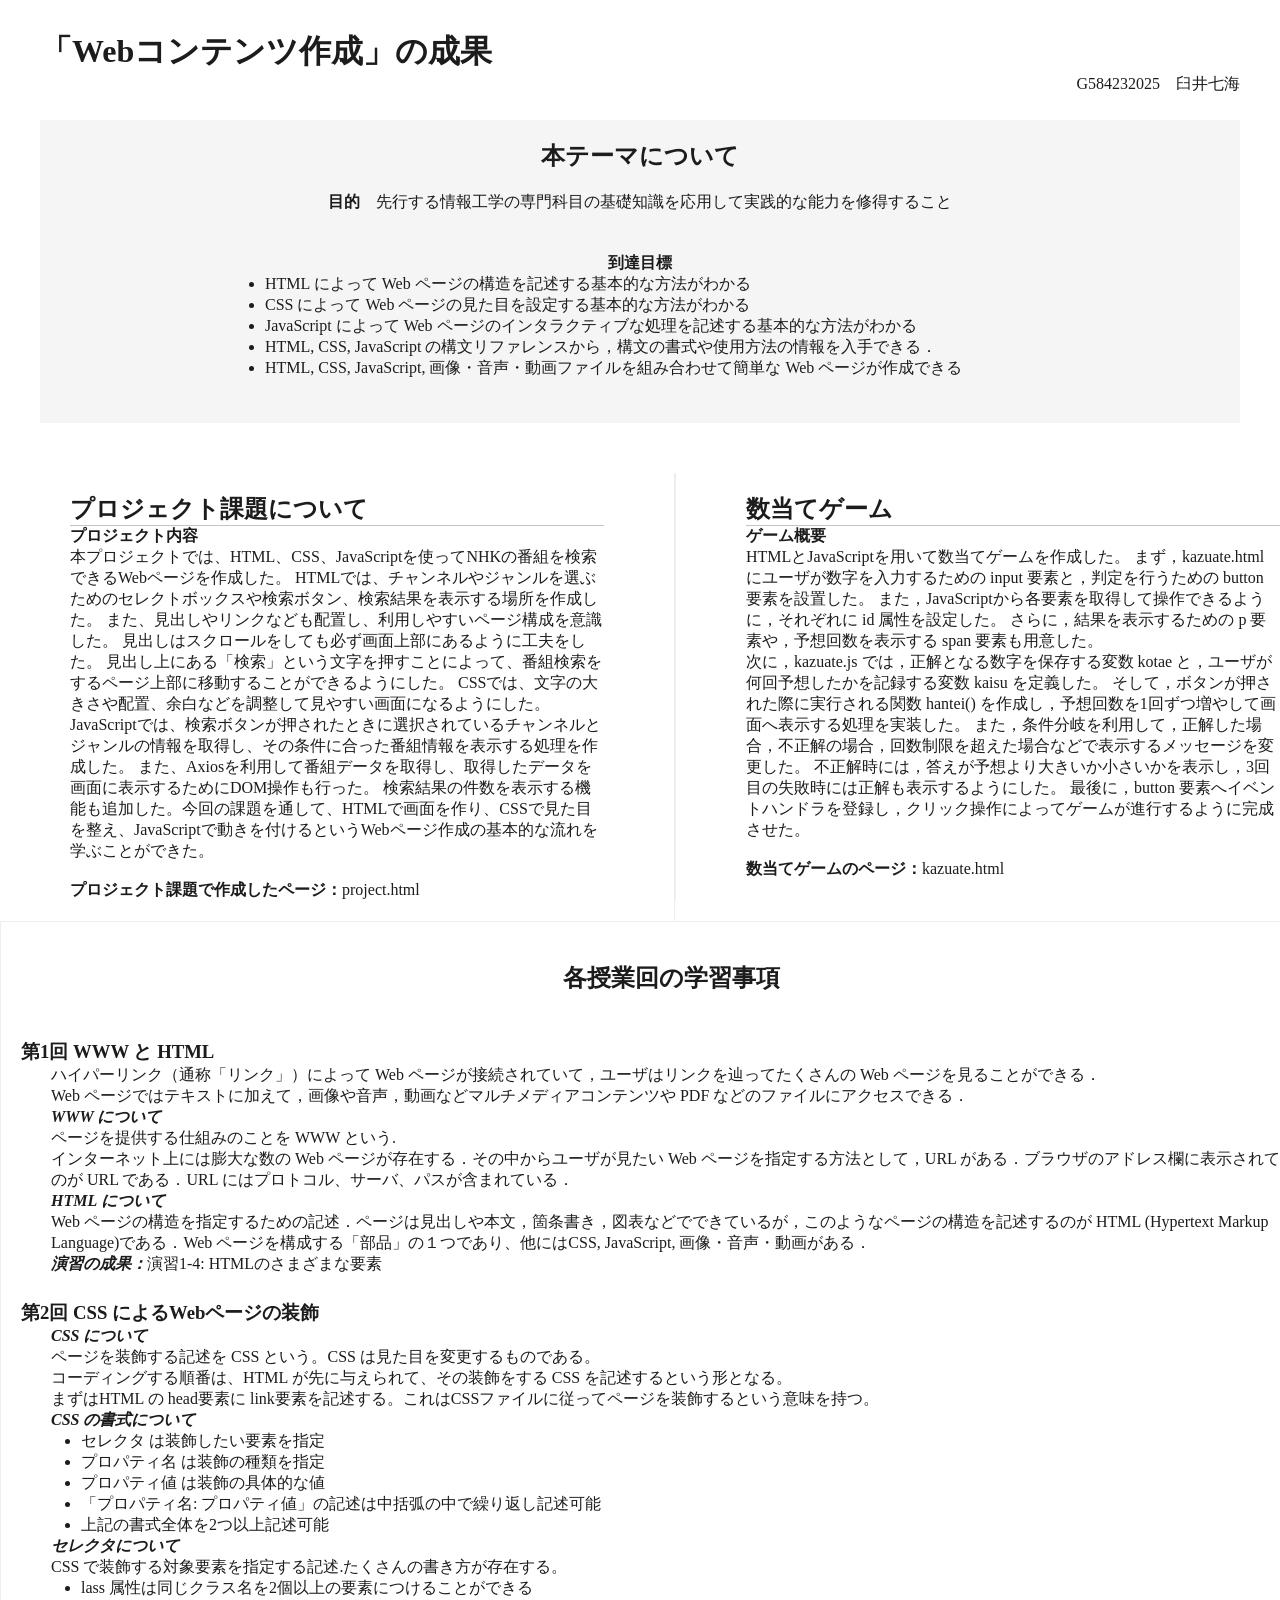
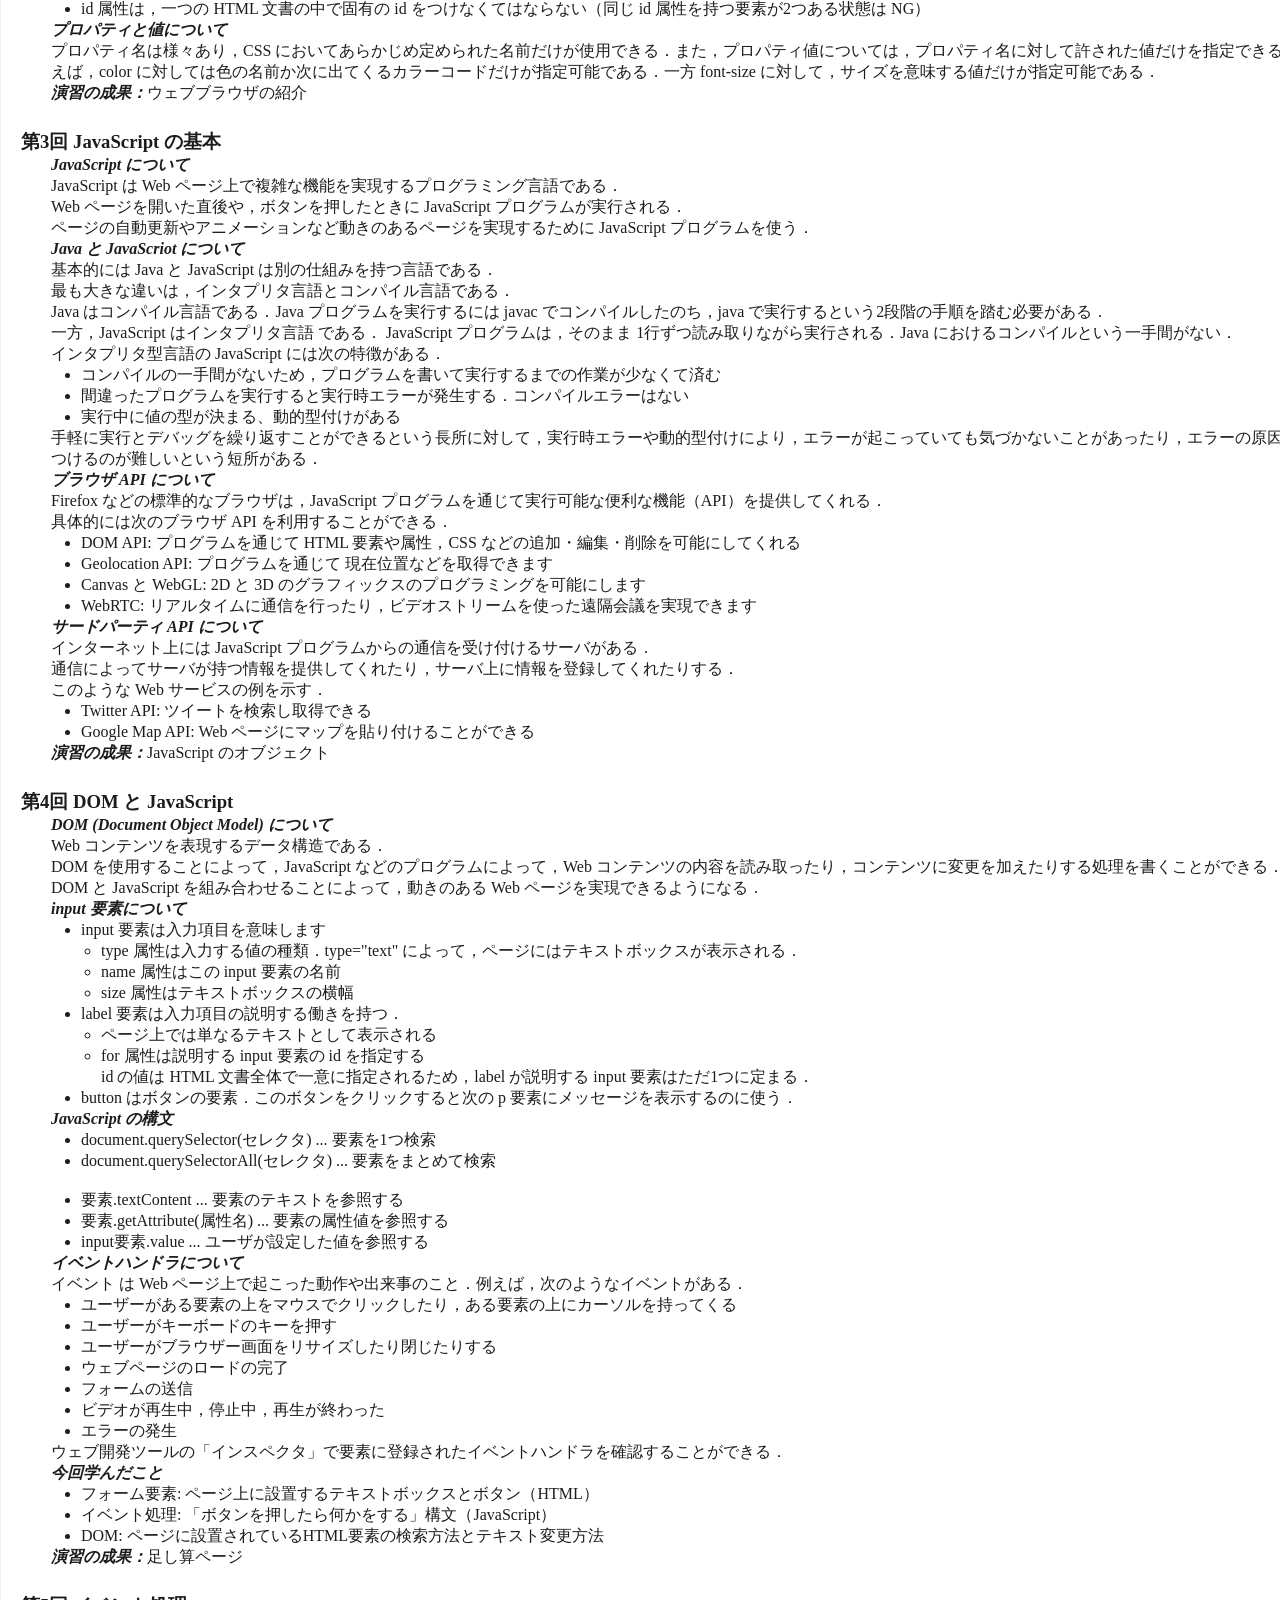
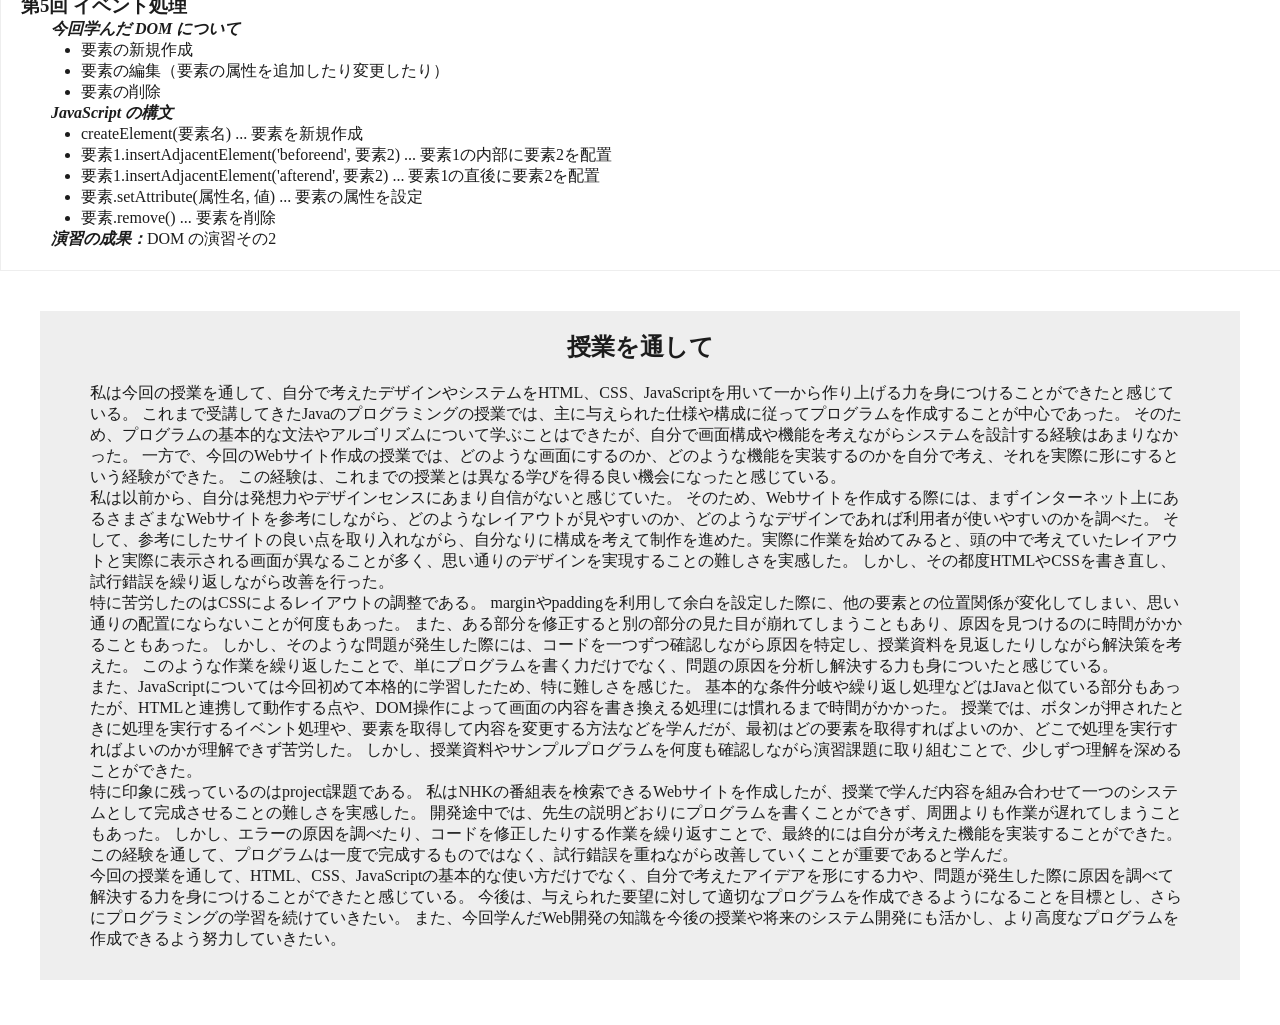
==== commit c318d6e0: "6/3" ====
--- a/index.html
+++ b/index.html
@@ -10,6 +10,7 @@
     <header>
       <div class="container">
         <h1>「Webコンテンツ作成」の成果</h1>
+        <p class="information">G584232025　臼井七海</p>
         <div class="about">
           <h2>本テーマについて</h2>
           <p><span>目的</span>　先行する情報工学の専門科目の基礎知識を応用して実践的な能力を修得すること</p>
@@ -31,7 +32,19 @@
        <div class="con">
           <h2>プロジェクト課題について</h2>
           <p><strong>プロジェクト内容</strong></p>
-          <p>プロジェクト課題で作成したページ：<a href="project.html">project.html</a></p>
+          <p>
+            本プロジェクトでは、HTML、CSS、JavaScriptを使ってNHKの番組を検索できるWebページを作成した。
+            HTMLでは、チャンネルやジャンルを選ぶためのセレクトボックスや検索ボタン、検索結果を表示する場所を作成した。
+            また、見出しやリンクなども配置し、利用しやすいページ構成を意識した。
+            見出しはスクロールをしても必ず画面上部にあるように工夫をした。
+            見出し上にある「検索」という文字を押すことによって、番組検索をするページ上部に移動することができるようにした。
+            CSSでは、文字の大きさや配置、余白などを調整して見やすい画面になるようにした。
+            JavaScriptでは、検索ボタンが押されたときに選択されているチャンネルとジャンルの情報を取得し、その条件に合った番組情報を表示する処理を作成した。
+            また、Axiosを利用して番組データを取得し、取得したデータを画面に表示するためにDOM操作も行った。
+            検索結果の件数を表示する機能も追加した。今回の課題を通して、HTMLで画面を作り、CSSで見た目を整え、JavaScriptで動きを付けるというWebページ作成の基本的な流れを学ぶことができた。
+          </p>
+          <span></span>
+          <p><strong>プロジェクト課題で作成したページ：</strong><a href="project.html">project.html</a></p>
         </div>
       </div>
       <div class="content right">
@@ -51,7 +64,7 @@
             不正解時には，答えが予想より大きいか小さいかを表示し，3回目の失敗時には正解も表示するようにした。
             最後に，button 要素へイベントハンドラを登録し，クリック操作によってゲームが進行するように完成させた。
           </P>
-          <Span></Span>
+          <span></span>
           <p><strong>数当てゲームのページ：</strong><a href="kazuate.html">kazuate.html</a></p>
         </div>
       </div>
@@ -215,5 +228,43 @@
       </div>
     </div>
   </div>
+  <div class="container">
+    <div class="coments">
+      <h2>授業を通して</h2>
+      <p class="coment">
+        私は今回の授業を通して、自分で考えたデザインやシステムをHTML、CSS、JavaScriptを用いて一から作り上げる力を身につけることができたと感じている。
+        これまで受講してきたJavaのプログラミングの授業では、主に与えられた仕様や構成に従ってプログラムを作成することが中心であった。
+        そのため、プログラムの基本的な文法やアルゴリズムについて学ぶことはできたが、自分で画面構成や機能を考えながらシステムを設計する経験はあまりなかった。
+        一方で、今回のWebサイト作成の授業では、どのような画面にするのか、どのような機能を実装するのかを自分で考え、それを実際に形にするという経験ができた。
+        この経験は、これまでの授業とは異なる学びを得る良い機会になったと感じている。
+        <br>
+        私は以前から、自分は発想力やデザインセンスにあまり自信がないと感じていた。
+        そのため、Webサイトを作成する際には、まずインターネット上にあるさまざまなWebサイトを参考にしながら、どのようなレイアウトが見やすいのか、どのようなデザインであれば利用者が使いやすいのかを調べた。
+        そして、参考にしたサイトの良い点を取り入れながら、自分なりに構成を考えて制作を進めた。実際に作業を始めてみると、頭の中で考えていたレイアウトと実際に表示される画面が異なることが多く、思い通りのデザインを実現することの難しさを実感した。
+        しかし、その都度HTMLやCSSを書き直し、試行錯誤を繰り返しながら改善を行った。
+        <br>
+        特に苦労したのはCSSによるレイアウトの調整である。
+        marginやpaddingを利用して余白を設定した際に、他の要素との位置関係が変化してしまい、思い通りの配置にならないことが何度もあった。
+        また、ある部分を修正すると別の部分の見た目が崩れてしまうこともあり、原因を見つけるのに時間がかかることもあった。
+        しかし、そのような問題が発生した際には、コードを一つずつ確認しながら原因を特定し、授業資料を見返したりしながら解決策を考えた。
+        このような作業を繰り返したことで、単にプログラムを書く力だけでなく、問題の原因を分析し解決する力も身についたと感じている。
+        <br>
+        また、JavaScriptについては今回初めて本格的に学習したため、特に難しさを感じた。
+        基本的な条件分岐や繰り返し処理などはJavaと似ている部分もあったが、HTMLと連携して動作する点や、DOM操作によって画面の内容を書き換える処理には慣れるまで時間がかかった。
+        授業では、ボタンが押されたときに処理を実行するイベント処理や、要素を取得して内容を変更する方法などを学んだが、最初はどの要素を取得すればよいのか、どこで処理を実行すればよいのかが理解できず苦労した。
+        しかし、授業資料やサンプルプログラムを何度も確認しながら演習課題に取り組むことで、少しずつ理解を深めることができた。
+        <br>
+        特に印象に残っているのはproject課題である。
+        私はNHKの番組表を検索できるWebサイトを作成したが、授業で学んだ内容を組み合わせて一つのシステムとして完成させることの難しさを実感した。
+        開発途中では、先生の説明どおりにプログラムを書くことができず、周囲よりも作業が遅れてしまうこともあった。
+        しかし、エラーの原因を調べたり、コードを修正したりする作業を繰り返すことで、最終的には自分が考えた機能を実装することができた。
+        この経験を通して、プログラムは一度で完成するものではなく、試行錯誤を重ねながら改善していくことが重要であると学んだ。
+        <br>
+        今回の授業を通して、HTML、CSS、JavaScriptの基本的な使い方だけでなく、自分で考えたアイデアを形にする力や、問題が発生した際に原因を調べて解決する力を身につけることができたと感じている。
+        今後は、与えられた要望に対して適切なプログラムを作成できるようになることを目標とし、さらにプログラミングの学習を続けていきたい。
+        また、今回学んだWeb開発の知識を今後の授業や将来のシステム開発にも活かし、より高度なプログラムを作成できるよう努力していきたい。
+      </p>
+    </div>
+  </div>
   </body>
 </html>
--- a/style.css
+++ b/style.css
@@ -8,7 +8,12 @@
 
 /* header */
 header h1 {
-    padding: 30px 0;
+    padding-top: 30px;
+}
+
+.information {
+    padding-bottom: 25px;
+    text-align: right;
 }
 
 .container {
@@ -130,4 +135,21 @@
 
 ul span {
     padding: 10px;
+}
+
+
+.coments {
+    background-color: #eeeeee;
+    margin-top: 40px;
+    margin-bottom: 45px;
+    padding-bottom: 30px;
+}
+
+.coments h2 {
+    text-align: center;
+    padding: 20px;
+}
+
+.coment {
+    padding: 0 50px;
 }
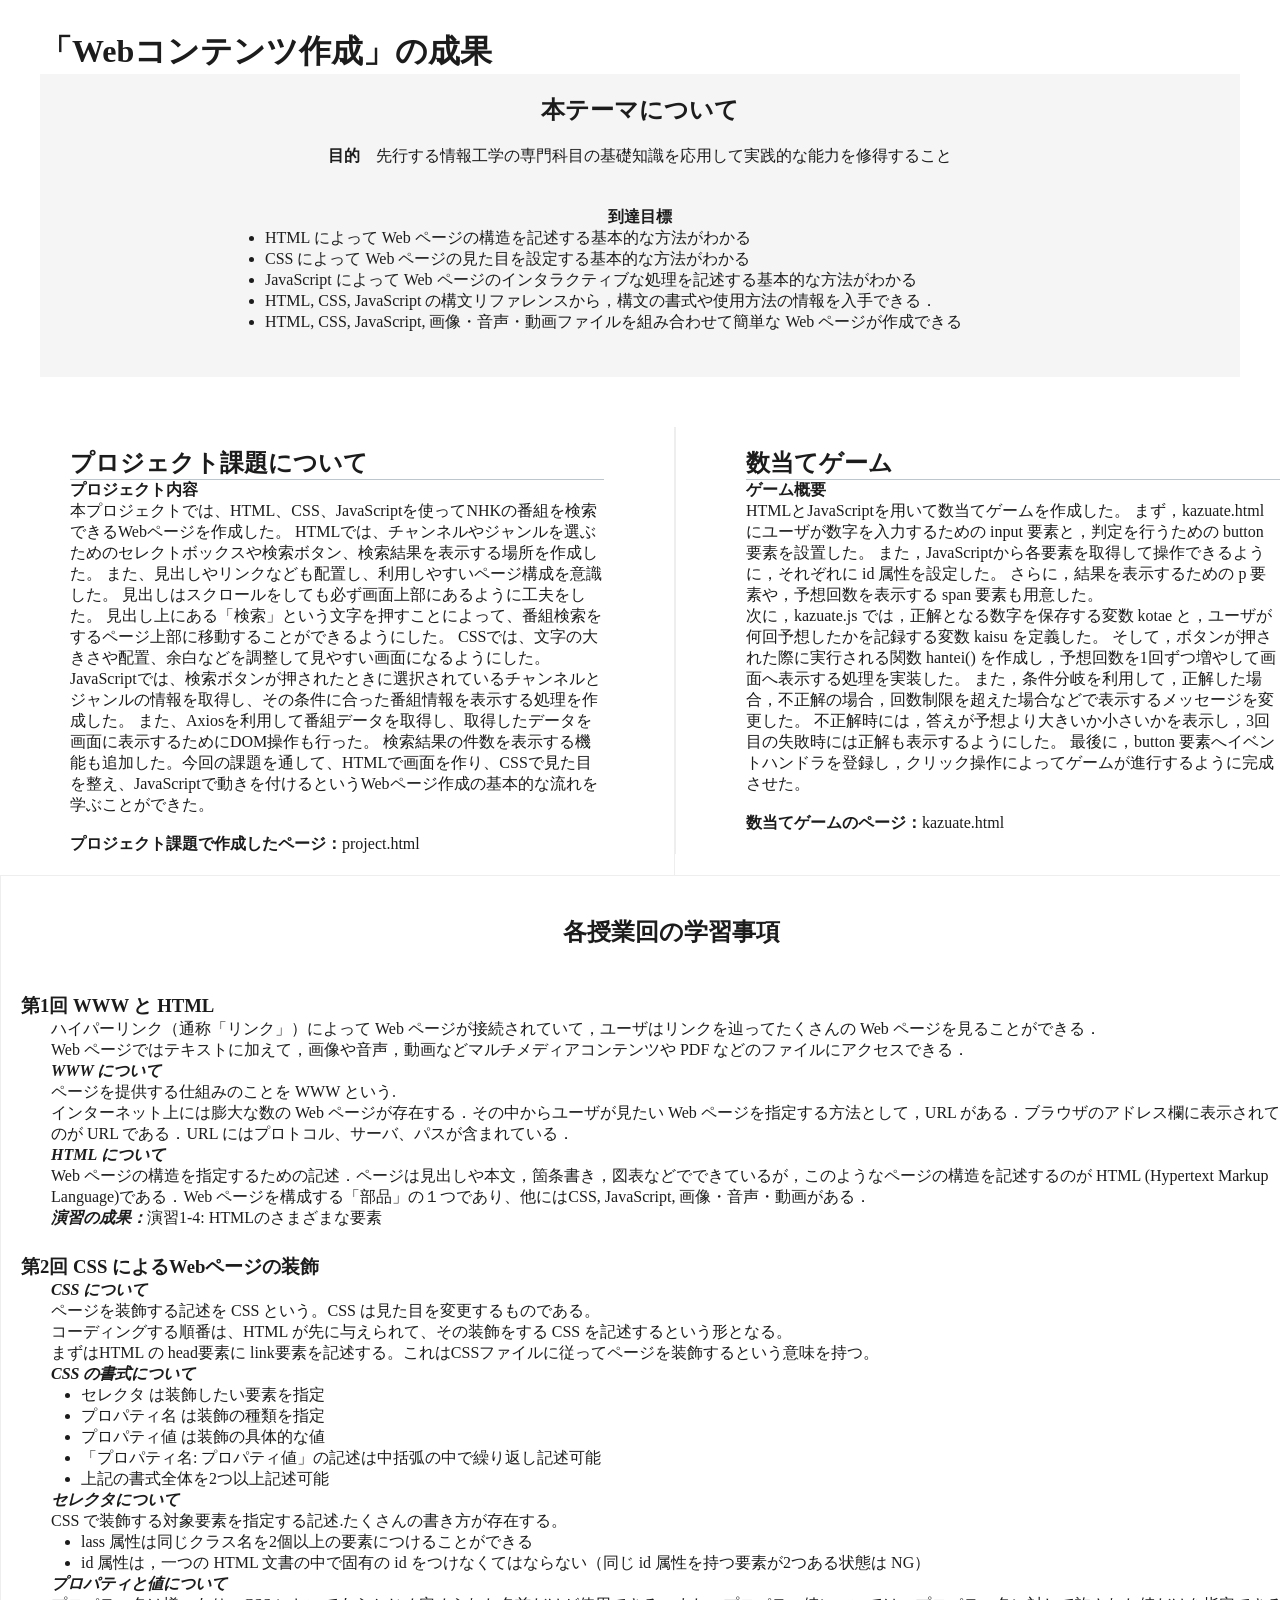
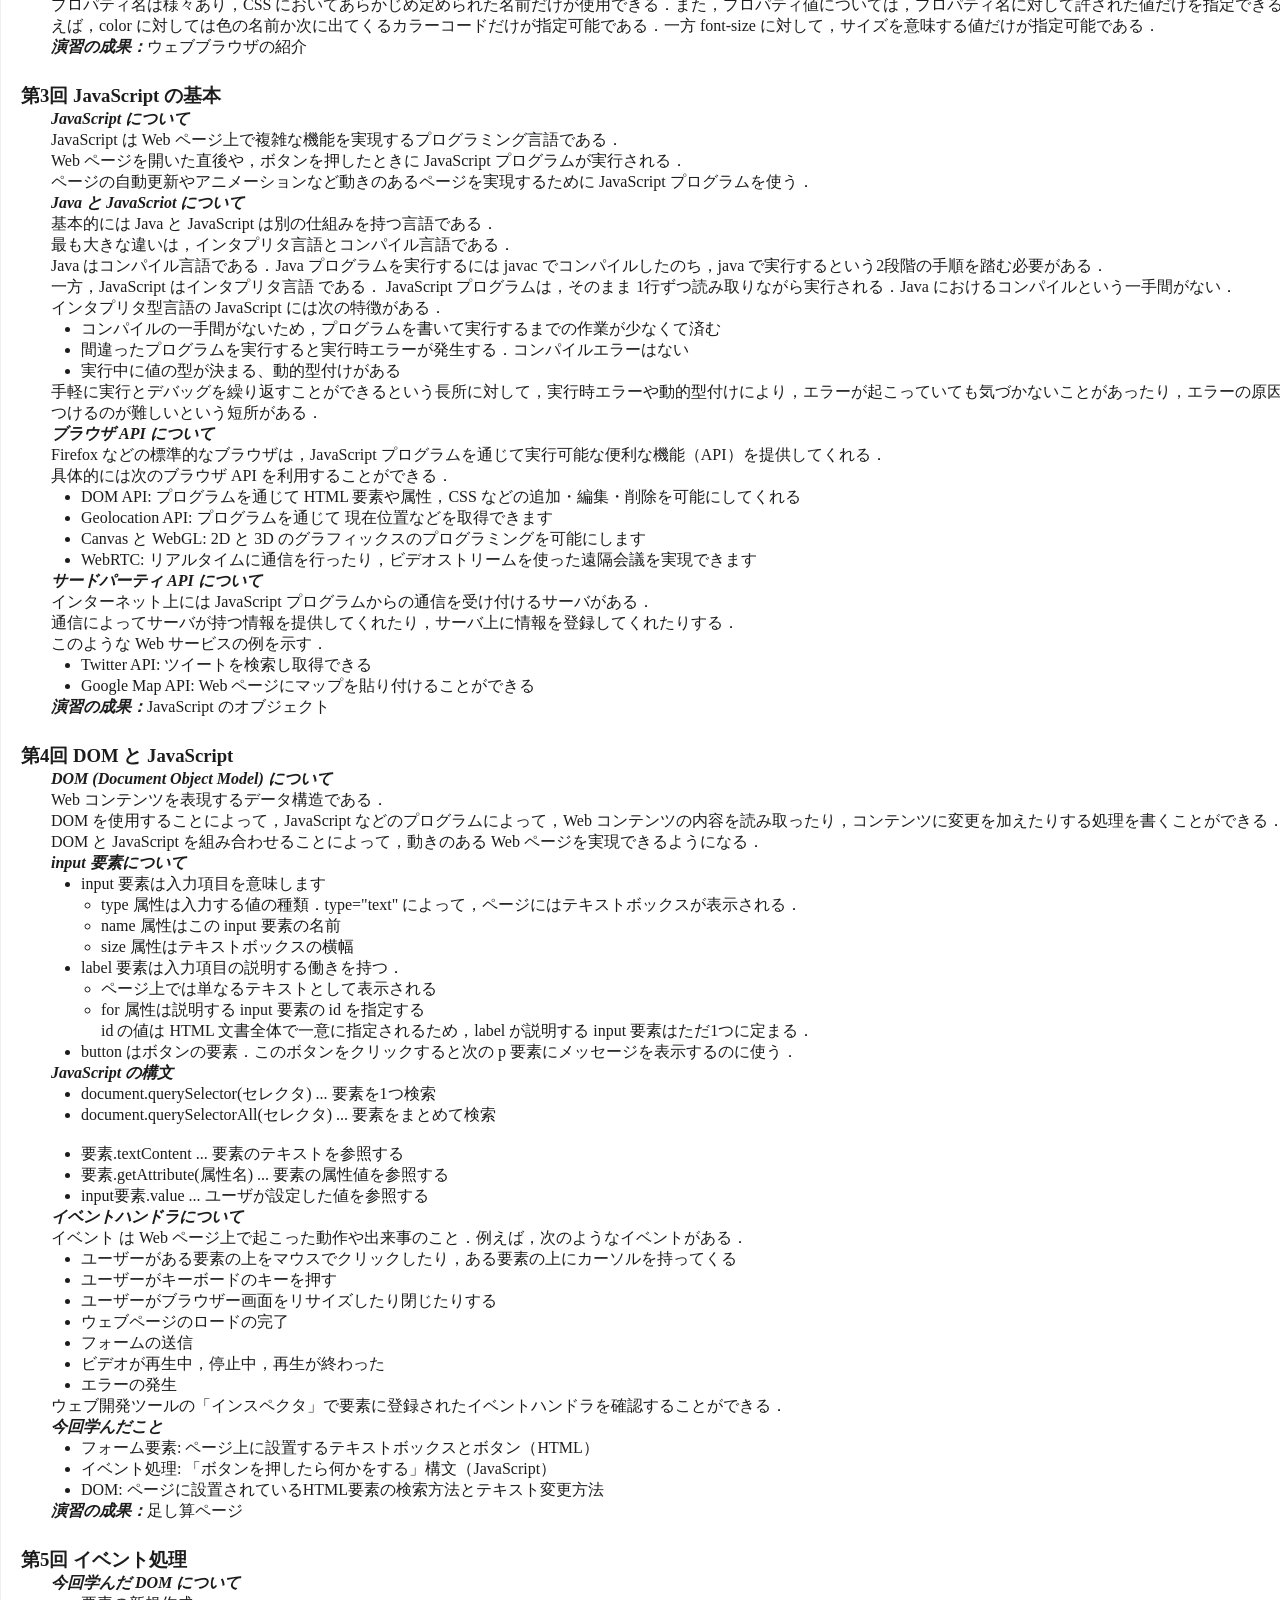
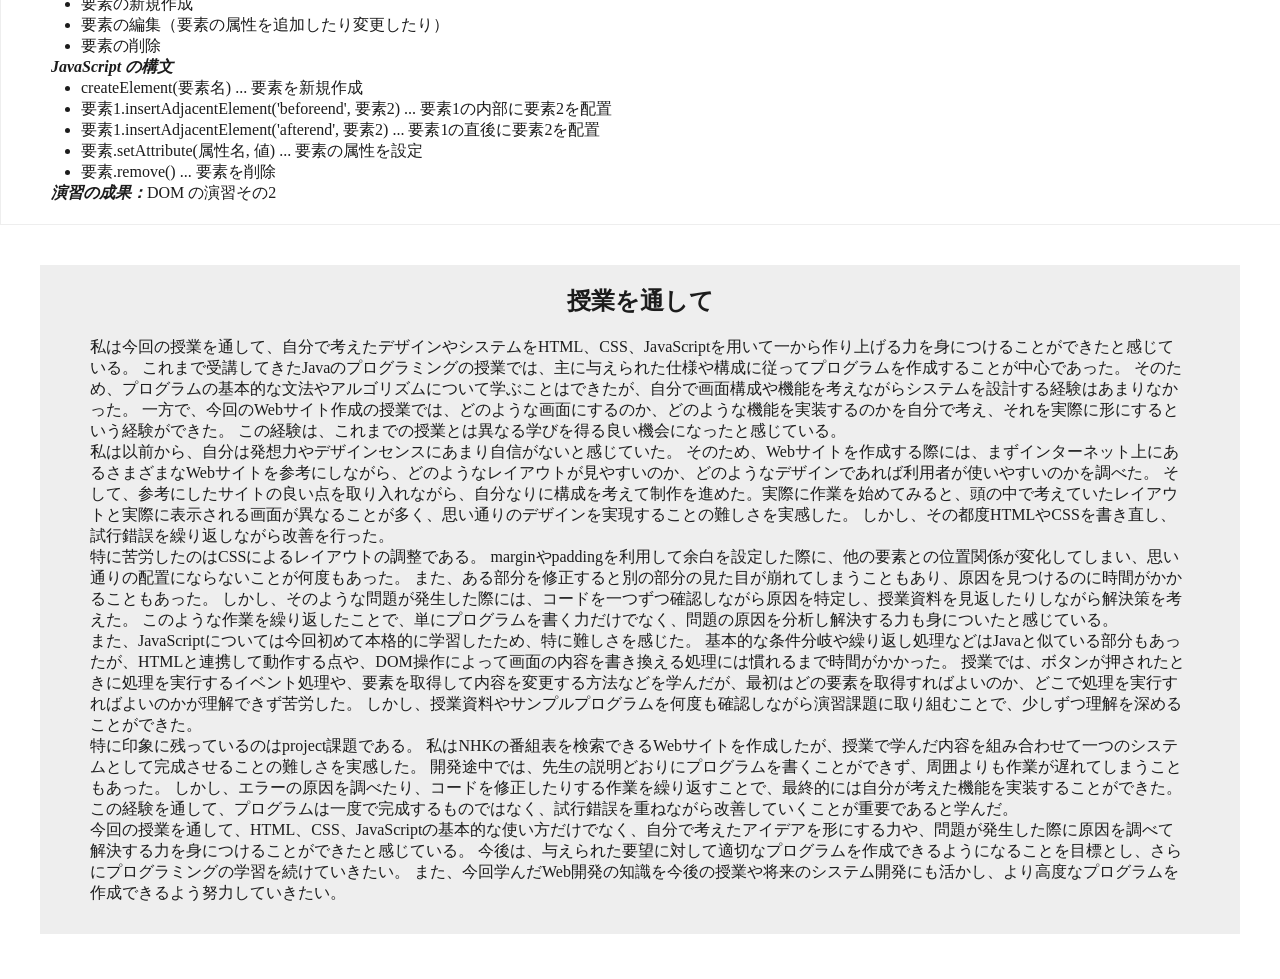
==== commit 1836fa36: "6/16" ====
--- a/index.html
+++ b/index.html
@@ -10,7 +10,6 @@
     <header>
       <div class="container">
         <h1>「Webコンテンツ作成」の成果</h1>
-        <p class="information">G584232025　臼井七海</p>
         <div class="about">
           <h2>本テーマについて</h2>
           <p><span>目的</span>　先行する情報工学の専門科目の基礎知識を応用して実践的な能力を修得すること</p>
--- a/style.css
+++ b/style.css
@@ -9,11 +9,6 @@
 /* header */
 header h1 {
     padding-top: 30px;
-}
-
-.information {
-    padding-bottom: 25px;
-    text-align: right;
 }
 
 .container {
